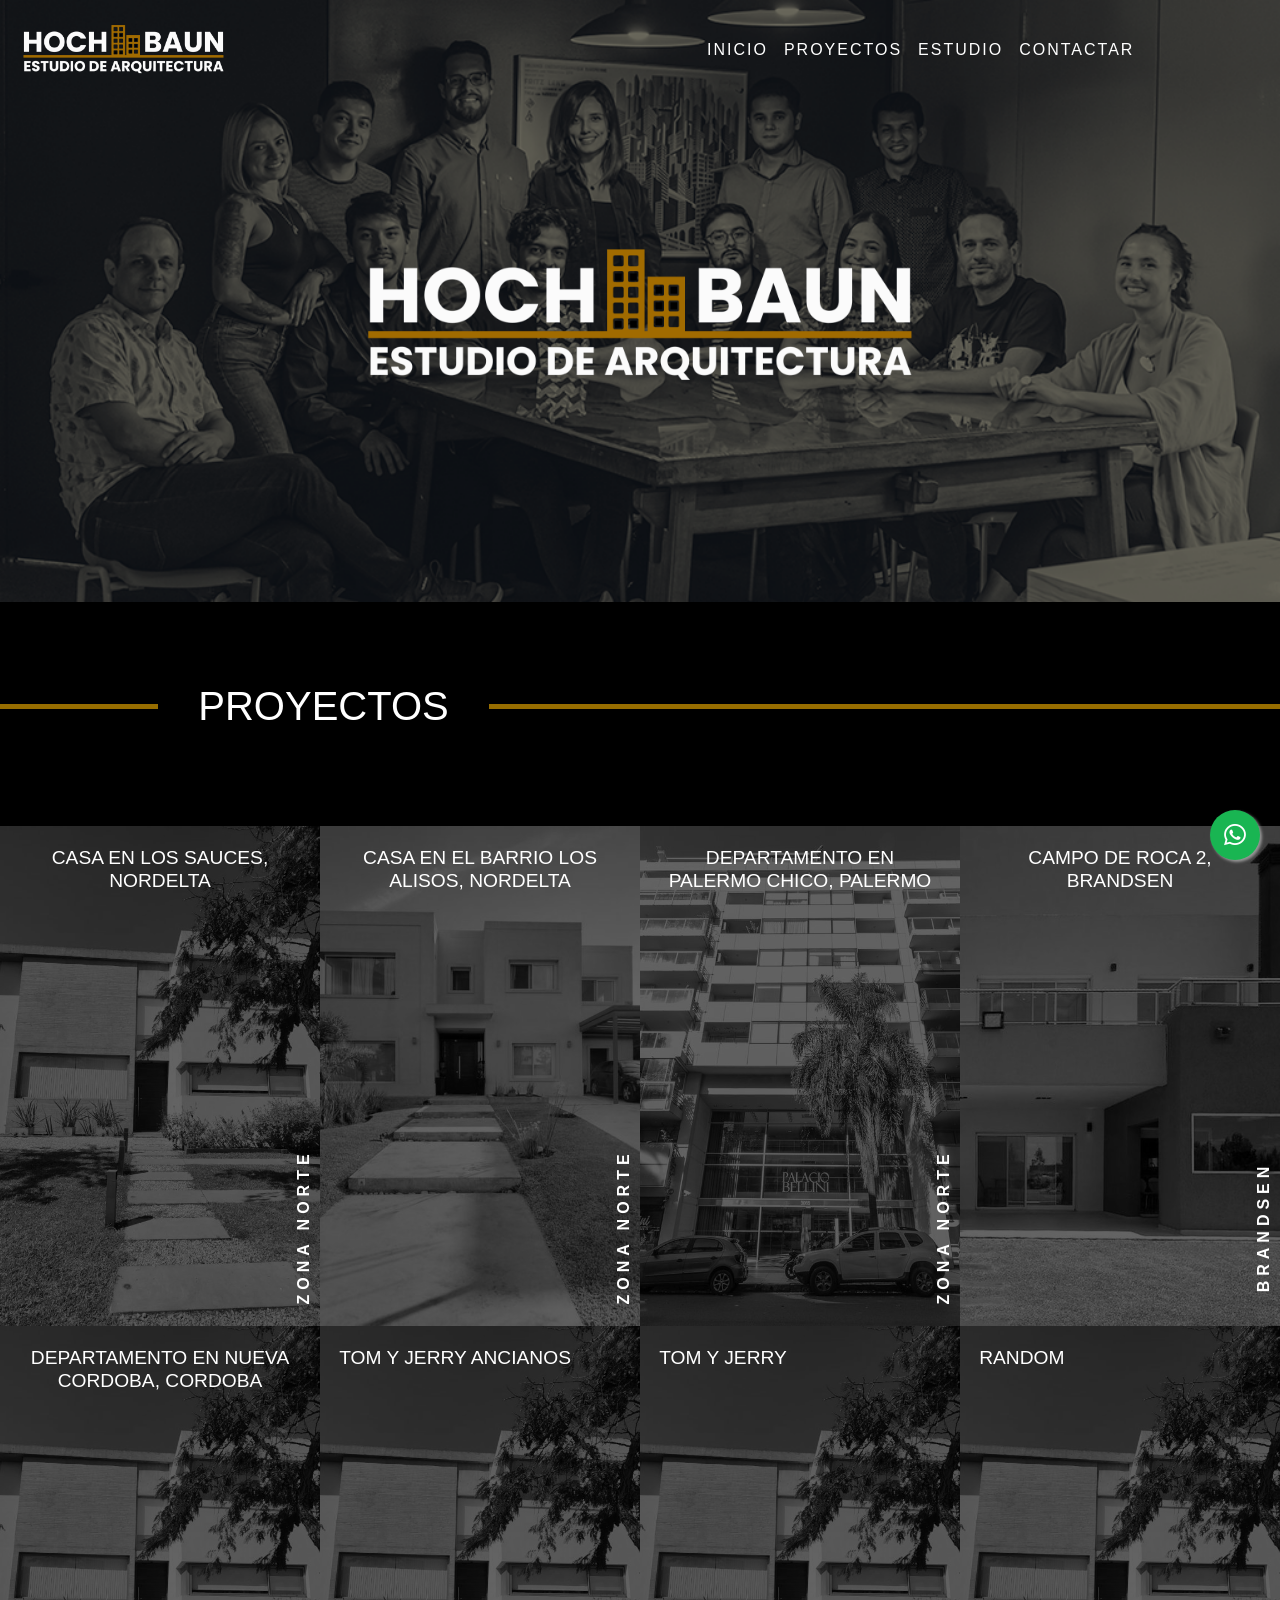
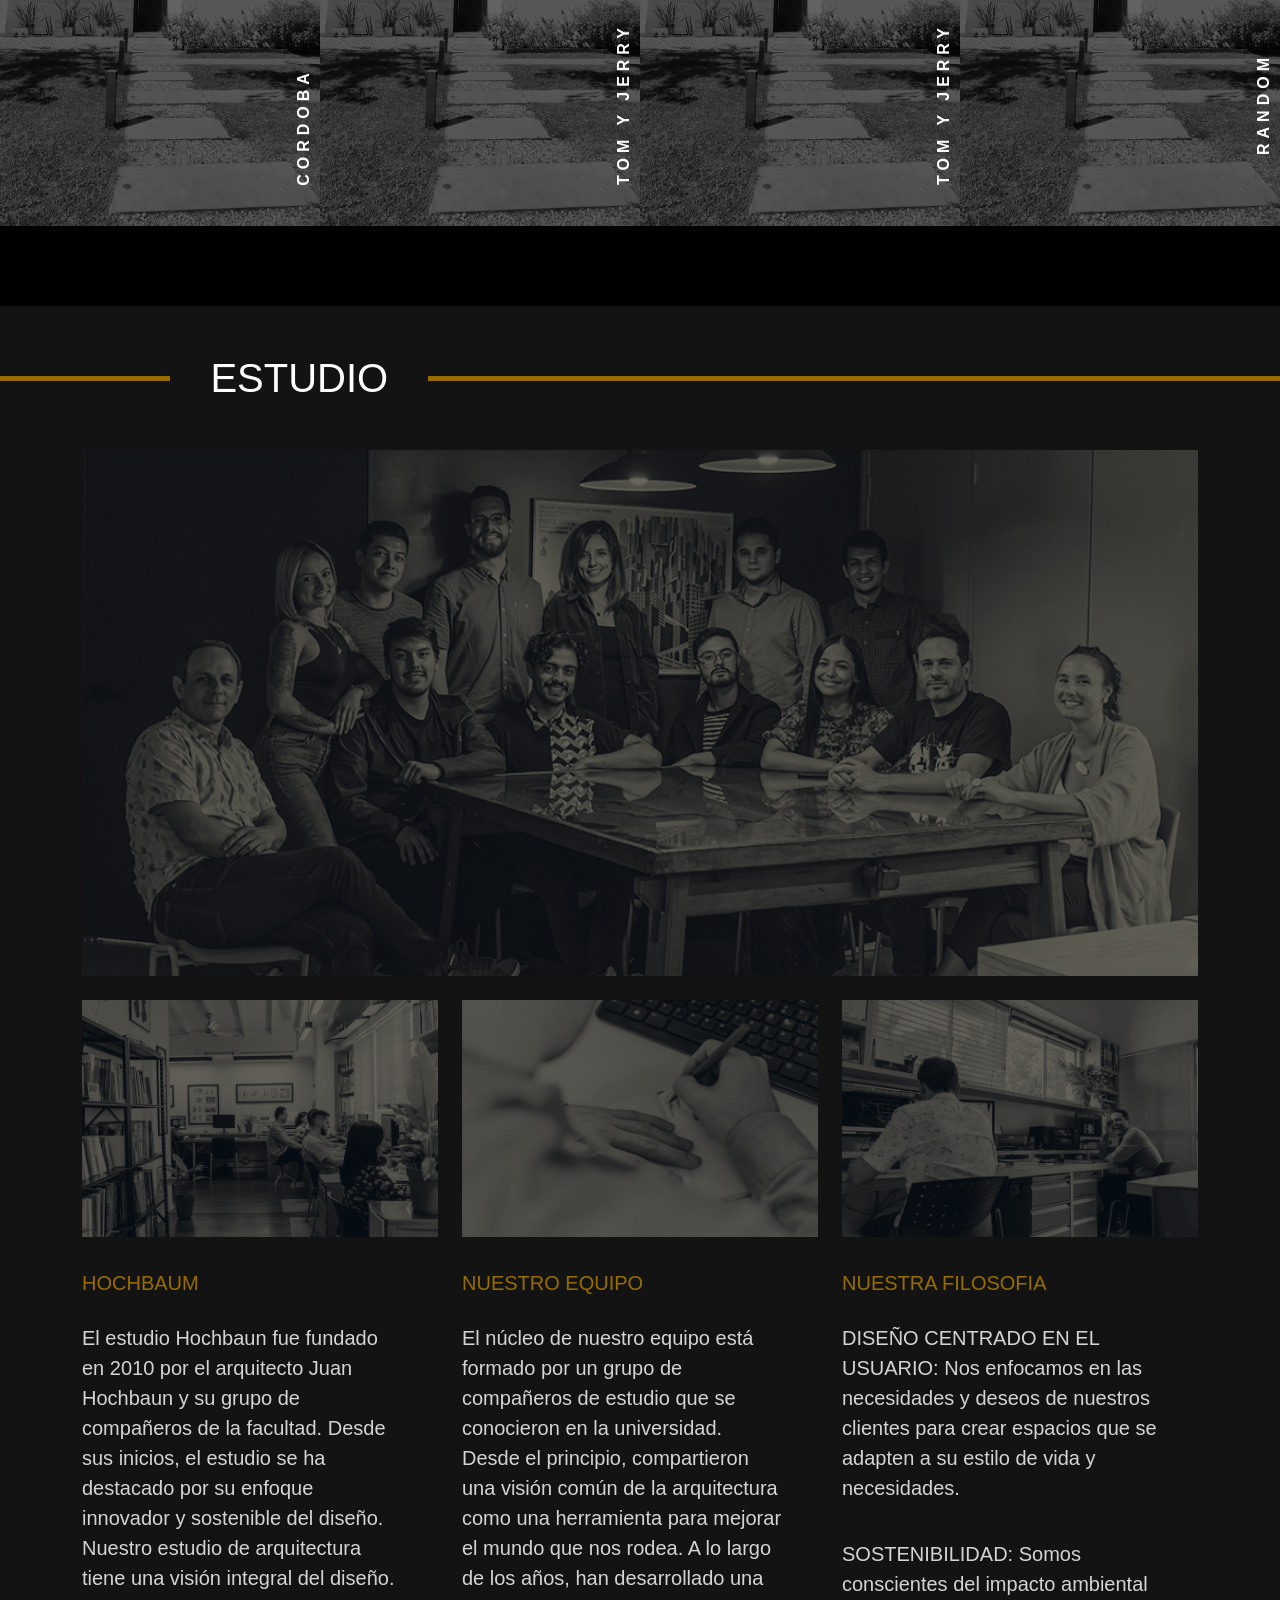
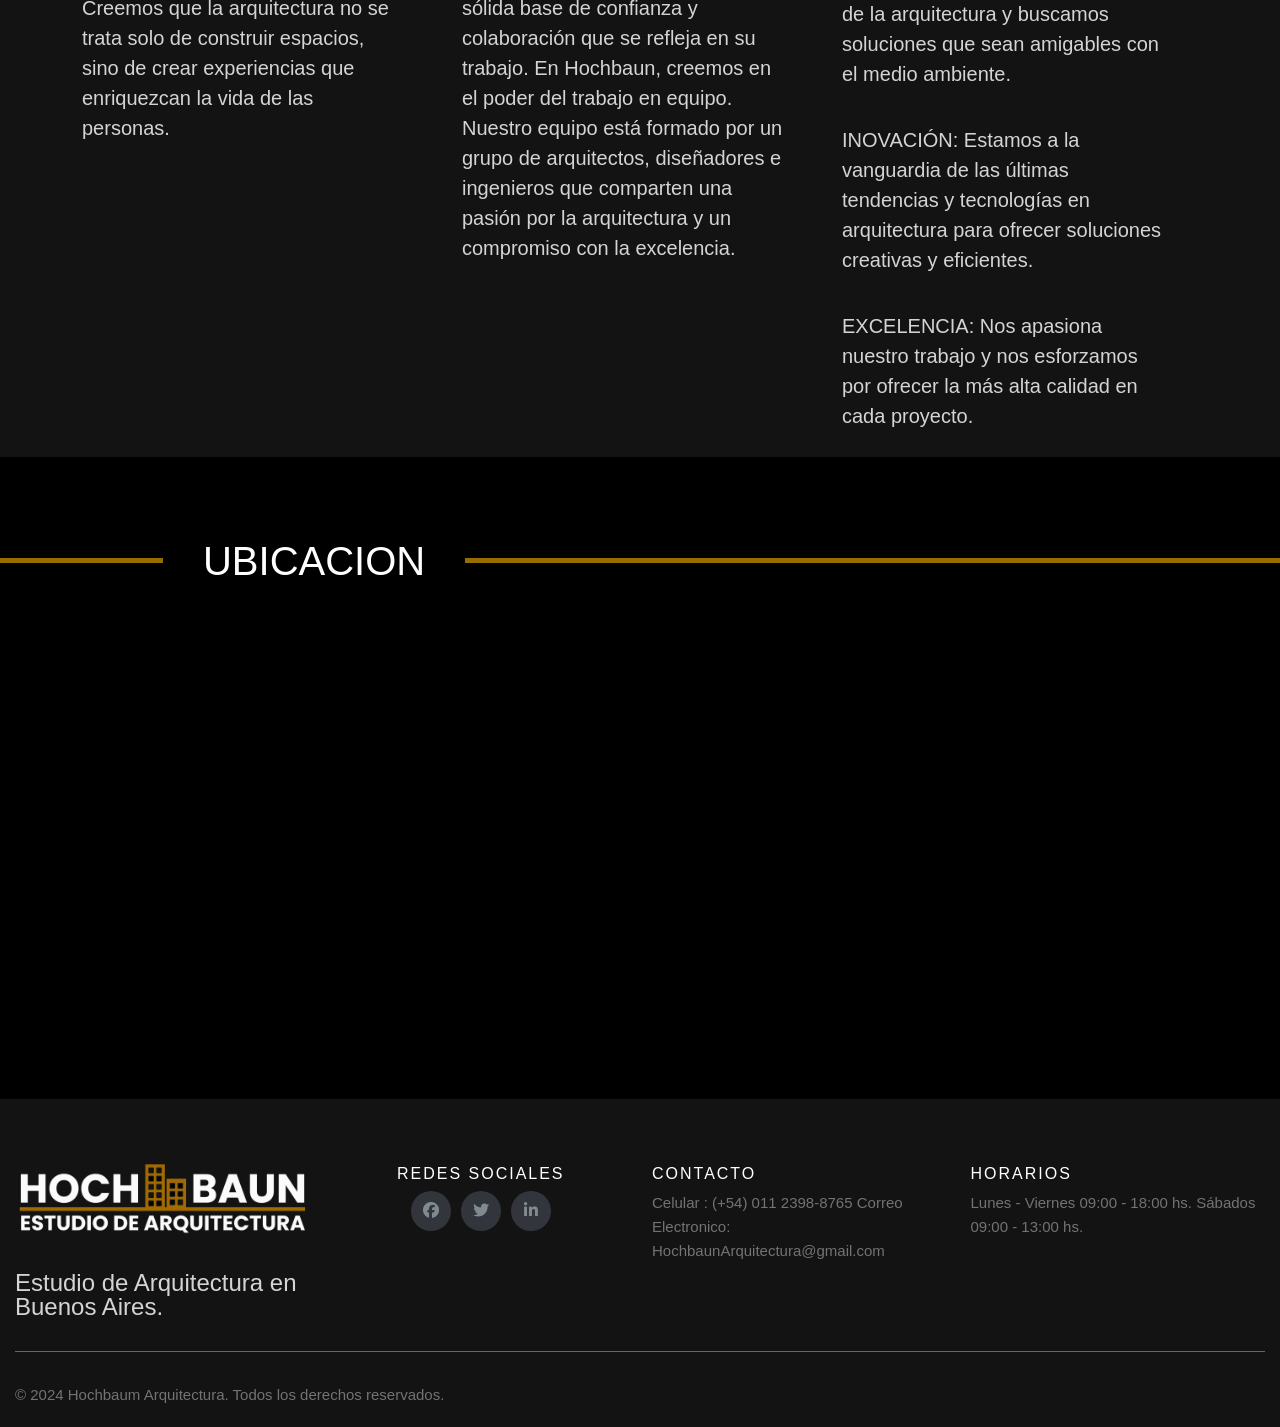
==== index.html @ e0f918a3 "errores" ====
<!DOCTYPE html>
<html lang="en">
<head>
  <meta charset="UTF-8">
  <meta name="viewport" content="width=device-width, initial-scale=1.0">
  <!-- seo -->
  <meta name="descripcion" content="Sitio web del Buffet Stentor">
  <meta name="keywords" content="buffet, club de barrio, catering, comida casera, empanadas, milanesas, eventos deportivos, futsal, Pedidos Ya, reserva online, capital federal, ambiente familiar, Villa Luro.">
    <!-- bootstrap -->
    <link href="https://cdn.jsdelivr.net/npm/bootstrap@5.2.3/dist/css/bootstrap.min.css" rel="stylesheet" integrity="sha384-rbsA2VBKQhggwzxH7pPCaAqO46MgnOM80zW1RWuH61DGLwZJEdK2Kadq2F9CUG65" crossorigin="anonymous">
   <link rel="stylesheet" href="./index.css">
   <!-- LOGO FONT AWESOME -->
		<link rel="stylesheet" href="https://cdnjs.cloudflare.com/ajax/libs/font-awesome/6.5.1/css/all.min.css" integrity="sha512-..." crossorigin="anonymous">
    <title>Document</title>
</head>
<body style=" background-color: black;">

<!-- ************** -->
<!-- *** NAVBAR *** -->
<!-- ************** -->
  <header class="inicio">
    <div class="fixed-top ">
      <nav class="navbar navbar-expand-lg fondo-color-del-nav ">
          <div class="container-fluid ">
            <div class="img-navbar"><img  src="./img/prueba.png" alt="Logo"></div>
            <div class="navbar-toggler" type="button" data-bs-toggle="collapse" data-bs-target="#navbarSupportedContent" aria-controls="navbarSupportedContent" aria-expanded="false" aria-label="Toggle navigation">
              <div class="hamburger__container">
                <div class="hamburger__inner">
                  <i class="fas fa-bars logo-navbar" style="color:rgb(151, 109,0);"></i>
                  <i class="fas fa-times logo-navbar" style="color:rgb(151, 109,0);"></i>
                </div>
                <div class="hamburger__hidden"></div>
              </div>
            </div>
            <div class="collapse navbar-collapse posicion-nav" id="navbarSupportedContent">
              <ul class="navbar-nav">
                <li class="nav-item">
                  <a class="nav-link diseño-texto-navbar navbar-item" href="/index.html" rel="noopener noreferrer">
                    INICIO
                  </a>
                </li>
                <li class="nav-item marginLeft-del-navBar">
                  <a id="proyectos-ing" class="nav-link diseño-texto-navbar" href="../index.html#proyectos"
                    rel="noopener noreferrer">PROYECTOS</a>
                </li>
                <li class="nav-item marginLeft-del-navBar">
                  <a id="perfil-ing" class="nav-link  diseño-texto-navbar" href="../index.html#estudio" rel="noopener
                     noreferrer">ESTUDIO</a>
                </li>
                <li class="nav-item marginLeft-del-navBar">
                  <a id="contactar-ing" class="nav-link  diseño-texto-navbar" href="../index.html#footer"
                    rel="noopener noreferrer">CONTACTAR</a>
                </li>
              </ul>
            </div>
          </div>
        </nav>
      </div>
         <div id="carouselExampleControls" class="carousel slide fondo-principal" data-bs-ride="carousel">
          <div class="carousel-inner">
            <div class="carousel-item active">
              <div class="carousel-caption">
                <img class="titulo-principal"  src="./img/prueba.png"  alt="..." />
              </div>
              <img src="./img/Foto-oficina.png" class="d-block w-100 imagen-oficina" alt="..." />
            </div>
            <!-- Otras imágenes del carrusel aquí -->
          </div>
        </div>
  </header>


<!-- ***************** -->
<!-- *** PROYRCTOS *** -->
<!-- ***************** -->
<div id="proyectos">
  <div class="titulo-con-lineas-proyectos-ubicacion">
    <div class="linea1"></div>
    <h1>PROYECTOS</h1>
    <div class="linea"></div>
  </div>
  </div>
  <div id="dibujos" class="Galeria gallery-block compact-gallery Galeria-img">
    <div class="fila text-center">
      <div class="imagenes"><a href="./paginas/CasaLosSauces.html" target="_blank"><img src="./img/Los-Sauces-nordelta/imagen-principal.jpg" alt="RANDOM"></a>
          <div class="info">
              <h1>CASA EN LOS SAUCES, NORDELTA </h1>
              <p>ZONA NORTE</p>
          </div>
      </div>
  </div>
  <div class="fila text-center">
    <div class="imagenes"><a href="./paginas/CasaNordeltaBarrioLosAlisos.html" target="_blank"><img src="./img/Casa-en-Los-Alisos-Nordelta/foto-1.jpg" alt="RANDOM"></a>
          <div class="info">
              <h1>CASA EN EL BARRIO LOS ALISOS, NORDELTA</h1>
              <p> ZONA NORTE</p>
          </div>
      </div>
  </div>
    
    <div class="fila text-center">
      <div class="imagenes"><a href="./paginas/CasaBelgrano.html" target="_blank"><img src="./img/Depto-en-Palermo-Chico/edificioPorFuera.jpg" alt="RANDOM"></a>
            <div class="info">
                <h1>DEPARTAMENTO EN PALERMO CHICO, PALERMO</h1>
                <p class="bob-esponja">ZONA NORTE</p>
            </div>
        </div>
    </div>
    <div class="fila text-center">
      <div class="imagenes"><a href="./paginas/CasaEnBrandsen.html"><img src="./img/Casa-Campos-de-Roca-II-Brandsen/imagen-principal.jpg"
                  alt="goku"></a>
          <div class="info">
              <h1>CAMPO DE ROCA 2, BRANDSEN</h1>
              <p>BRANDSEN</p>
          </div>
      </div>
  </div>
    <div class="fila text-center">
      <div class="imagenes"><a href="./paginas/DeptoEnCordoba.html" target="_blank"><img src="./img/Los-Sauces-nordelta/imagen-principal.jpg" alt="RANDOM"></a>
            <div class="info">
                <h1>DEPARTAMENTO EN NUEVA CORDOBA, CORDOBA</h1>
                <p class="super-campeones">CORDOBA</p>
            </div>
        </div>
    </div>
    <div class="fila text-center">
      <div class="imagenes"><a href="./paginas/DeptoEnCordoba.html" target="_blank"><img src="./img/Los-Sauces-nordelta/imagen-principal.jpg" alt="RANDOM"></a>
            <div class="info">
                <h1>TOM Y JERRY ANCIANOS</h1>
                <p class="tomYjerryAncianos">TOM Y JERRY</p>
            </div>
        </div>
    </div> 
    <div class="fila text-center">
      <div class="imagenes"><a href="./paginas/DeptoEnCordoba.html" target="_blank"><img src="./img/Los-Sauces-nordelta/imagen-principal.jpg" alt="RANDOM"></a>
            <div class="info">
                <h1>TOM Y JERRY</h1>
                <p class="tomYjerry">TOM Y JERRY</p>
            </div>
        </div>
    </div> 
    <div class="fila text-center">
      <div class="imagenes"><a href="./paginas/DeptoEnCordoba.html" target="_blank"><img src="./img/Los-Sauces-nordelta/imagen-principal.jpg" alt="RANDOM"></a>
            <div class="info">
                <h1>RANDOM</h1>
                <p >RANDOM</p>
            </div>
        </div>
    </div>      
  </div>



<!-- *************** -->
<!-- *** ESTUDIO *** -->
<!-- *************** -->
<div id="estudio" class="fondo-Seccion-estudio">
  <div class="titulo-con-lineas-estudio">
      <div class="linea1"></div>
      <h1>ESTUDIO</h1>
      <div class="linea"></div>
    </div>
    <div class="container text-center estudio">
      <img  src="./img/Foto-oficina.png" class="d-block w-100" alt="..." />
       <div class="row align-items-start mt-4 imagenes-pequeñas"> <!--imagenes-pequeñas -->
        <div class="col">
          <img  src="./img/2.png" class="d-block w-100" alt="..." />
        </div>
        <div class="col">
          <img   src="./img/3.png" class="d-block w-100" alt="..." />
        </div>
        <div class="col">
          <img src="./img/4.png" class="d-block w-100" alt="..." />
        </div>
      </div>

       <div class="row align-items-start mt-4 info-imagenes-pequeñas">
        <div class="col">
          <h1>HOCHBAUM</h1>
          <p>El estudio Hochbaun fue fundado en 2010 por el arquitecto Juan Hochbaun y su grupo de compañeros de la facultad. Desde sus inicios, el estudio se ha destacado por su enfoque innovador y sostenible del diseño.
            Nuestro estudio de arquitectura tiene una visión integral del diseño. Creemos que la arquitectura no se trata solo de construir espacios, sino de crear experiencias que enriquezcan la vida de las personas.</p>
        </div>
        <div class="col">
          <h1>NUESTRO EQUIPO</h1>
          <p>El núcleo de nuestro equipo está formado por un grupo de compañeros de estudio que se conocieron en la universidad. Desde el principio, compartieron una visión común de la arquitectura como una herramienta para mejorar el mundo que nos rodea. A lo largo de los años, han desarrollado una sólida base de confianza y colaboración que se refleja en su trabajo.
            En Hochbaun, creemos en el poder del trabajo en equipo. Nuestro equipo está formado por un grupo de arquitectos, diseñadores e ingenieros que comparten una pasión por la arquitectura y un compromiso con la excelencia.</p>
        </div>
        <div class="col">
          <h1>NUESTRA FILOSOFIA</h1>
          <p> DISEÑO CENTRADO EN EL USUARIO: Nos enfocamos en las necesidades y deseos de nuestros clientes para crear espacios que se adapten a su estilo de vida y necesidades.</p>
            <p>SOSTENIBILIDAD: Somos conscientes del impacto ambiental de la arquitectura y buscamos soluciones que sean amigables con el medio ambiente.
            </p>
              <p>INOVACIÓN: Estamos a la vanguardia de las últimas tendencias y tecnologías en arquitectura para ofrecer soluciones creativas y eficientes.</p>
            <p> EXCELENCIA: Nos apasiona nuestro trabajo y nos esforzamos por ofrecer la más alta calidad en cada proyecto.</p> 
        </div>
      </div> 
    </div>
</div>



<!-- ***************** -->
<!-- *** UBICACION *** -->
<!-- ***************** -->
  <div id="ubicacion">
    <div class="titulo-con-lineas-proyectos-ubicacion">
      <div class="linea1"></div>
      <h1>UBICACION</h1>
      <div class="linea"></div>
    </div>
    <div class="fondo-ubicacion">
        <div class="row row-cols-12">
         <iframe src="https://www.google.com/maps/embed?pb=!1m14!1m8!1m3!1d13131.167231824098!2d-58.5046214!3d-34.6347011!3m2!1i1024!2i768!4f13.1!3m3!1m2!1s0x95bcc9f09395ab53%3A0xcb7f097df89cf413!2sClub%20Atl%C3%A9tico%20Stentor!5e0!3m2!1ses!2sar!4v1701753177619!5m2!1ses!2sar" width="600" height="450" style="border: 0;" allowfullscreen="" loading="lazy" referrerpolicy="no-referrer-when-downgrade">
       </iframe>
        </div>
    </div>
  </div>



<!-- ************** -->
<!-- *** FOOTER *** -->
<!-- ************** -->
    <footer id="footer" class="site-footer">
        <div style="padding: 1em;" >
          <div class="row">
            <div class="col-sm-12 col-md-3">
              <div>
                <img class="logo-footer"  src="./img/prueba.png"  alt="..." />
                <p class="parrafo-logo-footer">Estudio de Arquitectura en Buenos Aires.</p>
              </div>
            </div>
    
            <div class="col-xs-6 col-md-3">
              <h6 class="text-center">REDES SOCIALES</h6>
              <ul class="social-icons">
                <li><a class="facebook" href="#"><i class="fa-brands fa-facebook"></i></a></li>
                <li><a class="twitter"  href="#"><i class="fa-brands fa-twitter"></i></a></li>
                <li><a class="linkedin" href="#"><i class="fa-brands fa-linkedin-in"></i></a></li>   
              </ul>
            </div>
            <div class="col-xs-6 col-md-3">
              <h6>CONTACTO</h6>
               <p>
              Celular : (+54) 011 2398-8765
    Correo Electronico: HochbaunArquitectura@gmail.com
             </p>
            </div>
            <div class="col-xs-6 col-md-3">
              <h6>HORARIOS</h6>
              <p>
                Lunes - Viernes 09:00 - 18:00 hs.
    Sábados 09:00 - 13:00 hs.
              </p>
            </div>
          </div>
          <hr>
        </div>
        <div style="padding: 0em 1em;" >
          <div class="row">
            <div class="col-md-8 col-sm-12 col-xs-12">
              <p class="copyright-text">&copy; 2024 Hochbaum Arquitectura. Todos los derechos reservados. 
              </p>
            </div>
          </div>
        </div>
    </footer>



    <a href="https://api.whatsapp.com/send?phone=69115723&text=Hola%20sean%20Bienvenidos!" target="_blank" class="whatsapp-link" rel="noreferrer">
      <!-- Icono de WhatsApp -->
      <i class="fab fa-whatsapp"></i> <!-- Ícono de WhatsApp -->
    </a>
<script src="https://code.jquery.com/jquery-3.6.0.min.js"></script>
<script src="./main.js"></script>
<!-- Incluir Bootstrap JS y jQuery para el funcionamiento de las pestañas -->
<script src="https://cdn.jsdelivr.net/npm/bootstrap@5.2.3/dist/js/bootstrap.bundle.min.js" integrity="sha384-kenU1KFdBIe4zVF0s0G1M5b4hcpxyD9F7jL+jjXkk+Q2h455rYXK/7HAuoJl+0I4" crossorigin="anonymous"></script>
</body>
</html>
---- index.css ----
body{
  font-family: "Helvetica Neue", Helvetica, sans-serif;
}


/**********************/
/*** BOTON WHATSAPP ***/
/**********************/
.whatsapp-link {
  position: fixed;
  width: 50px;
  height: 50px;
  bottom: 40px;
  right: 20px;
  background-color: #19b552;
  color: #FFF;
  border-radius: 50px;
  text-align: center;
  font-size: 25px;
  box-shadow: 2px 2px 3px #999;
  z-index: 100;
  transition: 0.5s;
  line-height: 50px;
}
.whatsapp-link:hover {
  text-decoration: none;
  color: #25d366;
  background-color: #fff;
  transition: 0.4s;
  transform: scale(1.2)
}


/**************************************/
/*** HEADER-NAVBAR Y FOTO PRINCIPAL ***/
/**************************************/
/*************************/
/*** MENU HAMBURGUESA ***/
/***********************/
.navbar-toggler{
  border:solid 2px transparent;
} 
.logo-navbar {
  color: var(--color-hover);
  font-size: 1.5em;
}
.navbar-toggler[aria-expanded="true"] .fa-bars {
  display: none;
}
.navbar-toggler[aria-expanded="true"] .fa-times {
  display: inline-block;
}
.navbar-toggler[aria-expanded="false"] .fa-bars {
  display: inline-block;
}
.navbar-toggler[aria-expanded="false"] .fa-times {
  display: none;
}
.navbar-collapse {
  transition: 0.5s ;
}
/* buscar tipografia de arquitectura */
.diseño-texto-navbar{
color: white;
transition: 0.05s;
letter-spacing: 2px;
}
.diseño-texto-navbar:hover{
color: rgb(151, 109,0);
transition: 0.5s;
}
.fondo-color-del-nav{
transition: background-color 0.3s ease;
padding: 0px 0px;
}
.posicion-nav {
  justify-content: end;
  margin-right: 10%;
}
/* Estilos del navbar con fondo blanco */
.navbar-scroll {
  background-color: rgba(0, 0, 0, 0.5);
  backdrop-filter: blur(10px) ;
  transition: background-color 0.3s ease-in-out;
}
.img-navbar{
  margin: 0px;
  padding: 0px;
}
.img-navbar img{
  height: 100px;
  padding: 0px 8px;
}


/*************************/
/*** TITULO PRINCIPAL ***/
/***********************/
.carousel-caption {
  right: 0%;
  bottom: 0em;
  left:0%;
  padding-top: 0em;
  padding-bottom:0em;
top: 55%;
transform: translateY(-55%);
}
.titulo-principal{
width:auto;
}
@media (max-width: 600px) {
.carousel-caption {
position: absolute;
top: 55%;
transform: translateY(-55%);
/* width: 100%; */
}
}


/*****************/
/*** PROYECTOS ***/
/*****************/
.miLinea {
border-bottom: 2px solid #000; 
width: 100%;
}
.titulo-con-lineas-proyectos-ubicacion {
margin: 5em 0em 1em 0em ;
display: flex;
align-items: center;
width: 100%;
}
.titulo-con-lineas-proyectos-ubicacion h1 {
color: white;
margin: 0;
padding: 0em 1em;
font-weight: 400;
}
.linea1 {
flex: 1;
height: 5px;
background-color: rgb(151, 109,0);
}
.linea {
flex: 5;
height: 5px;
background-color: rgb(151, 109,0);
}

.Galeria-img {
 grid-template-columns: repeat(4, 1fr);
display: grid;
grid-gap: 0px;
padding: 5rem 0rem 5rem 0rem;
margin: 0 auto;
}
.Galeria-img .fila {
display: flex;
justify-content: space-between;
height: 500px;
filter: grayscale(100%);
transition: 0.5s;
}
.Galeria-img .fila:hover {
filter: grayscale(0%);
transition: 0.5s;
}
.Galeria-img .fila .imagenes {
position: relative;
overflow: hidden;
transition: 0.3s;
}
.Galeria-img .fila .imagenes:hover {
box-shadow: 5px 5px 10px 5px var(--color-hover);
transition: 0.3s;
}
.info {
position: absolute;
background: rgba(0, 0, 0, 0.603);
color: #ffffff;
font-weight: 600;
width: 100%;
height: 100%;
left: 0;
opacity: 1;
bottom: 0;
transition: .5s;
}
.info h1 {
padding: 1em;
font-size: 1.2em;
display: flex;
justify-content: left;
color: white; 

}
.info p {
margin-top: 50%;
padding-top: 90%;
font-size: 1em;
text-align: center;
letter-spacing: 5px;
transform: rotate(-90deg);
}
.Galeria .fila .imagenes .info {
opacity: 1;
bottom: 0;
transition: .5s;
}
.Galeria .fila .imagenes:hover .info {
opacity: 0;
bottom: -1000px;
}
img {
width: 100%;
height: 100%;
object-fit: cover;
}


/* ******* */
/* ESTUDIO */
/* ******* */
.titulo-con-lineas-estudio {
  display: flex;
  align-items: center;
  width: 100%;
  padding-top: 3em;
    padding-bottom: 3em;
  }
  .titulo-con-lineas-estudio h1 {
  color: white;
  margin: 0;
  padding: 0em 1em;
  font-weight: 400;
  }
  .imagenes-pequeñas{
    grid-template-columns: repeat(3, 1fr);
display: grid;
grid-gap: 0px;
  }
 .info-imagenes-pequeñas h1{
  padding: 10px 0px;
  display: flex;
color: rgb(151, 109,0);
font-size: clamp(20px, 4vw, 4px); 
}
.info-imagenes-pequeñas p{
  max-width: 90%;
  display: flex;
  text-align:left;
  padding: 10px 0px;
  font-weight: 200;
  display: flex;
color: rgb(212, 212, 212);
 font-size: clamp(20px, 4vw, 4px); 
}
.fondo-Seccion-estudio{
background-color: rgb(19, 19, 19) ;
    }
.titulo-con-lineas {
  padding-top: 3em;
 padding-bottom: 3em;
  display: flex;
  align-items: center;
  width: 100%;
}
.titulo-con-lineas h1 {
  color: white;
  margin: 0;
  padding: 0em 1em;
  font-weight: 400;
}
.linea1 {
  flex: 1;
  height: 5px;
  background-color: rgb(151, 109,0); 
}
.linea {
  flex: 5;
  height: 5px;
  background-color: rgb(151, 109,0); 
}


/*****************/
/*** UBICACION ***/
/*****************/
/* Linea1 y linea 2 - titulo-con-lineas-proyectos-ubicacion */


/*******************/
/*** MAPA GOOGLE ***/
/*******************/
.fondo-ubicacion {
  padding: 0em 1em 3em 1em;
}
.mapa-ubicacion iframe{
  width: 100%;
height: 284px;
}


/**************/
/*** FOOTER ***/
/**************/
.logo-footer{
  margin-top: -30px;
  width: 100%;
}
.parrafo-logo-footer{
font-weight: 400;
color: rgb(212, 212, 212);
font-size: clamp(24px, 4vw, 20px);
}
.site-footer{
    margin-bottom: -12em;
    background-color: rgb(19, 19, 19) ;
  padding:45px 0 20px;
  font-size:15px;
  line-height:24px;
  color:#737373;
}
.site-footer hr{
  border-top-color:#bbb;
  opacity:0.5
}
.site-footer hr.small{
  margin:20px 0
}
.site-footer h6{
  color:#fff;
  font-size:16px;
  text-transform:uppercase;
  margin-top:5px;
  letter-spacing:2px
}
.site-footer a{
  color:#737373;
}
.site-footer a:hover{
  color:#3366cc;
  text-decoration:none;
}
.site-footer .social-icons
{
   text-align: center; 
}
.site-footer .social-icons a
{
  width:40px;
  height:40px;
  line-height:40px;
  margin: 0px 3px;
  border-radius:100%;
  background-color:#33353d
}
.copyright-text
{
  margin:0
}
@media (max-width:991px)
{
}
@media (max-width:767px)
{
  .site-footer
  {
    padding-bottom:0
  }
}
.social-icons
{
  padding-left:0;
  margin-bottom:0;
  list-style:none
}
.social-icons li
{
  display:inline-block;
  margin-bottom:4px
}
.social-icons li.title
{
  margin-right:15px;
  text-transform:uppercase;
  color:#96a2b2;
  font-weight:700;
  font-size:13px
}
.social-icons a{
  background-color:#eceeef;
  color:#818a91;
  font-size:16px;
  display:inline-block;
  line-height:44px;
  width:44px;
  height:44px;
  text-align:center;
  margin-right:8px;
  border-radius:100%;
  -webkit-transition:all .2s linear;
  -o-transition:all .2s linear;
  transition:all .2s linear
}
.social-icons a:active,.social-icons a:focus,.social-icons a:hover
{
  color:#fff;
  background-color:#29aafe
}
.social-icons.size-sm a
{
  line-height:34px;
  height:34px;
  width:34px;
  font-size:14px
}
.social-icons a.facebook:hover
{
  background-color:#3b5998
}
.social-icons a.twitter:hover
{
  background-color:#00aced
}
.social-icons a.linkedin:hover
{
  background-color:#007bb6
}
.social-icons a.dribbble:hover
{
  background-color:#000000
}
@media (max-width:767px)
{
  .social-icons li.title
  {
    display:block;
    margin-right:0;
    font-weight:600
  }
}



/******************/
/*** PROYECTO 1 ***/
/******************/
/* Estilo para las pestañas */
.imagenes-proyecto{
  margin-top: 10em;
}
.img-thumbnail {
  padding: 0rem;
  border: none;
  border-radius: 10px;
  max-width: 100%;
  height: 100%;
  transition: 0.5s;
}
.img-thumbnail:hover {
  filter: brightness(50%);
  transition: 0.5s;
}
.info-casa-1{
  color: rgb(228, 228, 228);
   padding: 0em 1em; 
}
.informacion-1{
  padding-bottom: 1em;
  border-bottom: solid 2px rgb(151, 109,0);
}
.informacion-2{
  padding: 1.5em 0em 0.5em 0em;
}
.Conoce-mas-sobre-esta-propiedad{
  padding: 1em 0em 0.5em 0em;
  border-top: solid 2px rgb(151, 109,0);
  color: rgb(228, 228, 228);
}
.caracteristicas-generalesYambientes p{
color: rgb(228, 228, 228);
}
.parrafo-proyecto1{
  font-size: 18px;
  padding: 1em 1em;
  color: rgb(228, 228, 228);
}
.button{
  border: none;
  background-color: rgb(228, 228, 228);
  font-weight: 600;
}


/***************/
/*** GALERIA ***/
/***************/
.grid-container {
  display: grid;
  grid-template-columns: 2fr 2fr;
  grid-template-areas:
    "imagen pequenas";
    gap: 10px;
    padding: 10px; 
}
.imagen-principal {
  grid-area: imagen;
}
.imagenes-pequenas {
  grid-area: pequenas;
  display: grid;
  grid-template-columns: 1fr 1fr;
  gap: 10px;
}
.imagenes-pequenas img {
  width: 100%;
  /* height:auto; */
}


/*************/
/*** logos ***/
/*************/
.Logos{
  border-top: 1px solid rgb(151, 109,0);
    border-bottom: 1px solid rgb(151, 109,0);
  display: grid;
    grid-template-columns: repeat(6, 1fr);
    justify-content: center;
    align-items: center;
    gap: 24px;
    padding: 2em 2em 2em 2em;
    margin: 0em 1em;
}
.Logos li{
  list-style-type: none;
  display: flex;
    flex-direction: column;
    align-items: center;
    gap: 8px;
    margin-right: 0;
    padding: 8px 10px;
    font-size: 18px;
    font-weight: 500;
    color: rgb(228, 228, 228);
    white-space: nowrap; /* suprime saltos de linea de espacios en blanco. */
}
.boton-mostrar-parrafo{
  background-color: #000;
  color: rgb(228, 228, 228);
 
}
.Características{
  font-size: 18px;
  color: rgb(228, 228, 228);
  padding: 20px 0px;
}
.ambientes{
  color: rgb(228, 228, 228);
  padding: 20px;
}
#ambientes-tab {
  color: inherit; 
  text-decoration: none;
}
#caracteristicas-tab{
  color: inherit; 
  text-decoration: none;
}
#Servicios-tab{
  color: inherit; 
  text-decoration: none;
}
#CaracteristicasDos-tab{
  color: inherit; 
  text-decoration: none;
}
.tab-link {
  color: inherit; 
  text-decoration: none;
  transition: 0.5s;
  padding: 10px;
}
.tab-link.active {
  border-radius: 10px 10px 0px 0px;
  border-bottom: 3px solid rgb(151, 109,0);
  background-color: rgb(22, 22, 22);
  padding: 10px;
  transition: 0.3s;
}
.nav-tabs {
  border-bottom: none;
}
.modal-title{
  color: blue;
}


/* MEDIA CUIRE */
@media screen and (min-width:320px) and (max-width: 340px){
  .info p {
    /* margin-top: 70%;
    padding-top: 85%; */
    }
}
@media screen and (min-width:340px) and (max-width: 370px){
  .info p {
    font-size: 10px;
    margin-top: 60%;
    padding-top: 85%;
    }
}
@media screen and (min-width:370px) and (max-width: 420px){
  .info p {
    font-size: 10px;
    margin-top: 48%;
    padding-top: 85%;
    }
}
@media screen and (min-width:420px) and (max-width: 450px){
  .info p {
    font-size: 10px;
    margin-top: 45%;
    padding-top: 85%;
    }
}
@media screen and (min-width:450px) and (max-width: 480px){
  .info p {
    font-size: 10px;
    margin-top: 36%;
    padding-top: 85%;
    }
}
@media (max-width: 990px) {
  .fondo-color-del-nav {
    backdrop-filter: blur(10px) ; 
    background-color: rgba(0, 0, 0, 0.5);
    transition: background-color 0.3s ease;
    padding: 0px 0px;
}
}


/* MEDIA CUIRE DEL 320 AL 480 */
@media screen and (min-width:320px) and (max-width: 480px){
/**************/
/*** NAVBAR ***/
/**************/
  .img-navbar img {
    height: 70px;
    padding: 0px 8px;
}
.imagen-oficina{
  margin-top: 4em;
}
.carousel-caption {
  top: 70%;
  }
  .titulo-con-lineas h1 {
    font-size: 1em;
    }
/*****************/
/*** PROYECTOS ***/
/*****************/
.titulo-con-lineas-proyectos-ubicacion {
  margin: 0px;
  padding-top: 3em;
  padding-bottom: 0em;
}
.titulo-con-lineas-proyectos-ubicacion h1 {
  font-size: 1em;
    }
  .Galeria-img {
    grid-template-columns: repeat(2, 1fr);
   display: grid;
   grid-gap: 0px;
   /* padding: 5rem 8rem 5rem 8rem; */
   padding: 3rem 0rem 0rem 0rem;
   margin: 0 auto;
   }
   .Galeria-img .fila {
   height: 300px;
   }
    .info h1 {
    padding: 1em;
    font-size: 10px;
    }
/* ESTUDIO */
.titulo-con-lineas-estudio{
    padding-top: 3em;
    padding-bottom: 3em; 
}
.titulo-con-lineas-estudio h1{
  font-size: 1em;
}
 .imagenes-pequeñas{ 
  grid-template-columns: repeat(2, 1fr);
display: grid;
grid-gap: 0px;
}
  .row>* {
  flex-shrink: 0;
  width: 100%;
  max-width: 100%;
 padding: 8px 12px;
  margin-top: var(--bs-gutter-y);
}  
.info-imagenes-pequeñas{
  grid-template-columns: repeat(1, 1fr);
display: grid;
grid-gap: 0px;
} 
/*************/
/*** FOTER ***/
/*************/
.site-footer h6 {
  display: flex;
  justify-content: center;
}
/******************/
/*** PROYECTO-1 ***/
/******************/
.grid-container {
  display: grid;
  grid-template-columns: 2fr 2fr;
  grid-template-areas: "imagen pequenas";
  gap: 10px;
  padding: 10px;
}
.Logos {
  grid-template-columns: repeat(2, 1fr);
  margin: 0em 1em;
}
}




/* MEDIA CUIRE DEL 480 AL 576 */
@media screen and (min-width:480px) and (max-width:576px ){
  /**************/
/*** NAVBAR ***/
/**************/
.img-navbar img {
  height: 70px;
  padding: 0px 8px;
}
.imagen-oficina{
margin-top: 4em;
}
.carousel-caption {
top: 70%;
}
.titulo-con-lineas h1 {
  font-size: 3em;
  }
/*****************/
/*** PROYECTOS ***/
/*****************/
.titulo-con-lineas-proyectos-ubicacion {
margin: 0px;
padding-top: 3em;
padding-bottom: 0em;
}
.titulo-con-lineas-proyectos-ubicacion h1 {
font-size: 1.5em;
  }
.Galeria-img {
  grid-template-columns: repeat(2, 1fr);
 display: grid;
 grid-gap: 0px;
 /* padding: 5rem 8rem 5rem 8rem; */
 padding: 3rem 0rem 0rem 0rem;
 margin: 0 auto;
 }
 .Galeria-img .fila {
 height: 300px;
 }
  .info h1 {
  padding: 1em;
  font-size: 12px;
  }
  .info p {
    font-size: 10px;
    margin-top: 22%;
    padding-top: 85%;
    }
/* ESTUDIO */
.titulo-con-lineas-estudio{
  padding-top: 3em;
  padding-bottom: 3em; 
}
.titulo-con-lineas-estudio h1{
font-size: 1em;
}
.imagenes-pequeñas{ 
grid-template-columns: repeat(2, 1fr);
display: grid;
grid-gap: 0px;
}
.row>* {
flex-shrink: 0;
width: 100%;
max-width: 100%;
padding: 8px 12px;
margin-top: var(--bs-gutter-y);
}  
.info-imagenes-pequeñas{
grid-template-columns: repeat(1, 1fr);
display: grid;
grid-gap: 0px;
} 
/*************/
/*** FOTER ***/
/*************/
.site-footer h6 {
display: flex;
justify-content: center;
}
/******************/
/*** PROYECTO-1 ***/
/******************/
.grid-container {
display: grid;
grid-template-columns: 2fr 2fr;
grid-template-areas: "imagen pequenas";
gap: 10px;
padding: 10px;
}
.Logos {
grid-template-columns: repeat(2, 1fr);
margin: 0em 1em;
}
}


  

@media screen and (min-width: 576px) and (max-width: 768px ){
/**************/
/*** NAVBAR ***/
/**************/
.img-navbar img {
  height: 70px;
  padding: 0px 8px;
}
.imagen-oficina{
margin-top: 4em;
}
.carousel-caption {
top: 70%;
}
.titulo-con-lineas h1 {
  font-size: 3em;
  }
/*****************/
/*** PROYECTOS ***/
/*****************/
/* .titulo-con-lineas-proyectos-ubicacion {
margin: 0px;
padding-top: 3em;
padding-bottom: 0em;
}
.titulo-con-lineas-proyectos-ubicacion h1 {
font-size: 1.5em;
  } */
.Galeria-img {
  grid-template-columns: repeat(2, 1fr);
 display: grid;
 grid-gap: 0px;
 /* padding: 5rem 8rem 5rem 8rem; */
 padding: 3rem 0rem 0rem 0rem;
 margin: 0 auto;
 }
 .Galeria-img .fila {
 height: 300px;
 }
  .info h1 {
  padding: 1em;
  font-size: 12px;
  }
  .info p {
    font-size: 10px;
    margin-top: 8%;
    padding-top: 85%;
    }
/* ESTUDIO */
.titulo-con-lineas-estudio{
  padding-top: 3em;
  padding-bottom: 3em; 
}
.titulo-con-lineas-estudio h1{
font-size: 1em;
}
.imagenes-pequeñas{ 
grid-template-columns: repeat(2, 1fr);
display: grid;
grid-gap: 0px;
}
.row>* {
flex-shrink: 0;
width: 100%;
max-width: 100%;
padding: 8px 12px;
margin-top: var(--bs-gutter-y);
}  
.info-imagenes-pequeñas{
grid-template-columns: repeat(1, 1fr);
display: grid;
grid-gap: 0px;
} 
/*************/
/*** FOTER ***/
/*************/
.site-footer h6 {
display: flex;
justify-content: center;
}
/******************/
/*** PROYECTO-1 ***/
/******************/
.grid-container {
display: grid;
grid-template-columns: 2fr 2fr;
grid-template-areas: "imagen pequenas";
gap: 10px;
padding: 10px;
}
.Logos {
grid-template-columns: repeat(2, 1fr);
margin: 0em 1em;
}
}



@media screen and (min-width: 768px) and (max-width: 930px){
/*****************/
/*** PROYECTOS ***/
/*****************/
.titulo-con-lineas-proyectos-ubicacion {
margin: 0px;
padding-top: 3em;
padding-bottom: 0em;
}
.titulo-con-lineas-proyectos-ubicacion h1 {
font-size: 1.5em;
  } 
  .Galeria-img {
    grid-template-columns: repeat(3, 1fr);
   display: grid;
   grid-gap: 0px;
   padding: 3rem 0rem 0rem 0rem;
   margin: 0 auto;
   }
   .Galeria-img .fila {
   height: 300px;
   }
    .info h1 {
    padding: 1em;
    font-size: 12px;
    }
    .info p {
      font-size: 10px;
      margin-top: 18%;
      padding-top: 85%;
      }
  /* ESTUDIO */
  .titulo-con-lineas-estudio{
    padding-top: 3em;
    padding-bottom: 3em; 
  }
  .titulo-con-lineas-estudio h1{
  font-size: 1em;
  }
  .imagenes-pequeñas{ 
  grid-template-columns: repeat(2, 1fr);
  display: grid;
  grid-gap: 0px;
  }
  .row>* {
  flex-shrink: 0;
  width: 100%;
  max-width: 100%;
  padding: 8px 12px;
  margin-top: var(--bs-gutter-y);
  }  
  .info-imagenes-pequeñas{
  grid-template-columns: repeat(1, 1fr);
  display: grid;
  grid-gap: 0px;
  } 
  /*************/
  /*** FOTER ***/
  /*************/
  .site-footer h6 {
  display: flex;
  justify-content: center;
  }
  /******************/
  /*** PROYECTO-1 ***/
  /******************/
  .grid-container {
  display: grid;
  grid-template-columns: 2fr 2fr;
  grid-template-areas: "imagen pequenas";
  gap: 10px;
  padding: 10px;
  }
  .Logos {
  grid-template-columns: repeat(2, 1fr);
  margin: 0em 1em;
  }
}

@media screen and (min-width: 931px) and (max-width: 992px){
  .titulo-con-lineas-proyectos-ubicacion {
    margin: 0px;
    padding-top: 3em;
    padding-bottom: 0em;
    }
    .titulo-con-lineas-proyectos-ubicacion h1 {
    font-size: 1.5em;
      } 
      .Galeria-img {
        grid-template-columns: repeat(4, 1fr);
       display: grid;
       grid-gap: 0px;
       padding: 3rem 0rem 0rem 0rem;
       margin: 0 auto;
       }
       .Galeria-img .fila {
       height: 300px;
       }
        .info h1 {
        padding: 1em;
        font-size: 12px;
        }
        .info p {
          font-size: 10px;
          margin-top: 30%;
          padding-top: 85%;
          }
      /* ESTUDIO */
      .titulo-con-lineas-estudio{
        padding-top: 3em;
        padding-bottom: 3em; 
      }
      .titulo-con-lineas-estudio h1{
      font-size: 1em;
      }
      .imagenes-pequeñas{ 
      grid-template-columns: repeat(2, 1fr);
      display: grid;
      grid-gap: 0px;
      }
      .row>* {
      flex-shrink: 0;
      width: 100%;
      max-width: 100%;
      padding: 8px 12px;
      margin-top: var(--bs-gutter-y);
      }  
      .info-imagenes-pequeñas{
      grid-template-columns: repeat(1, 1fr);
      display: grid;
      grid-gap: 0px;
      } 
      /*************/
      /*** FOTER ***/
      /*************/
      .site-footer h6 {
      display: flex;
      justify-content: center;
      }
      /******************/
      /*** PROYECTO-1 ***/
      /******************/
      .grid-container {
      display: grid;
      grid-template-columns: 2fr 2fr;
      grid-template-areas: "imagen pequenas";
      gap: 10px;
      padding: 10px;
      }
      .Logos {
      grid-template-columns: repeat(2, 1fr);
      margin: 0em 1em;
      }
}
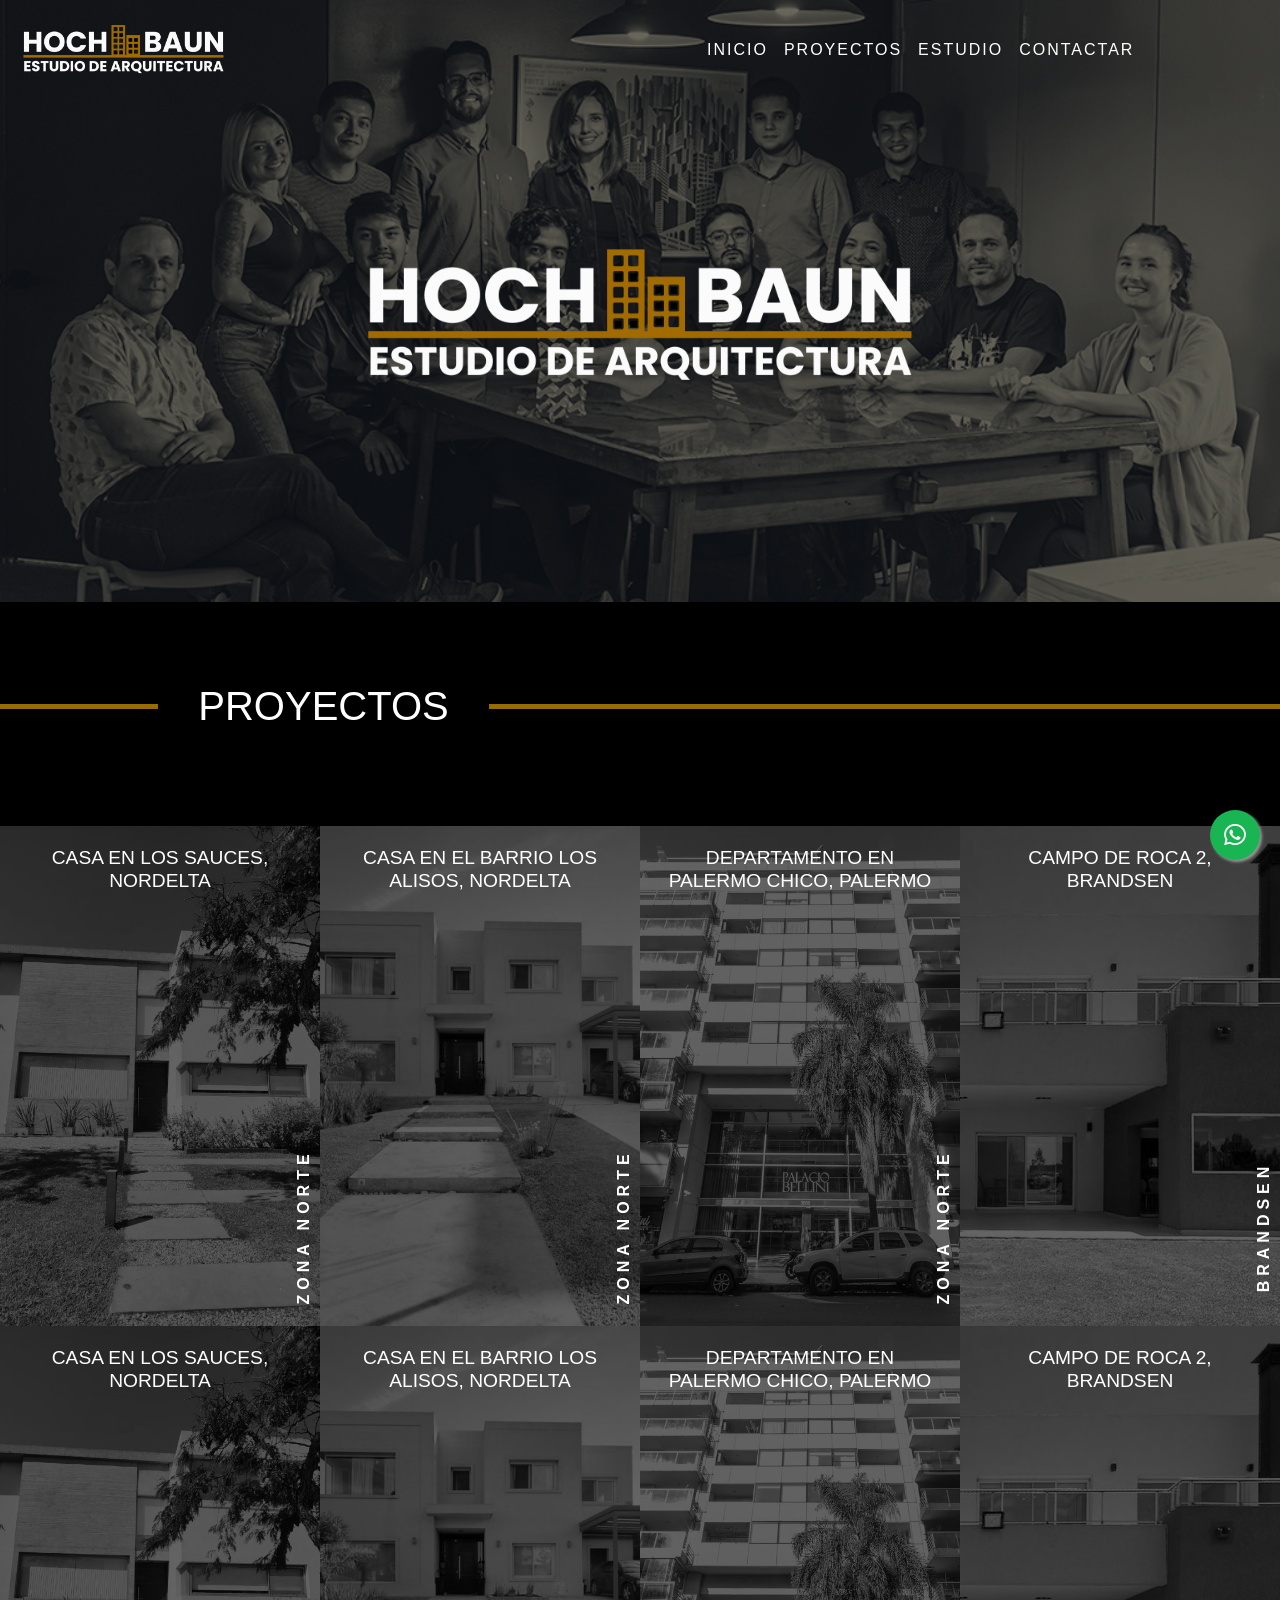
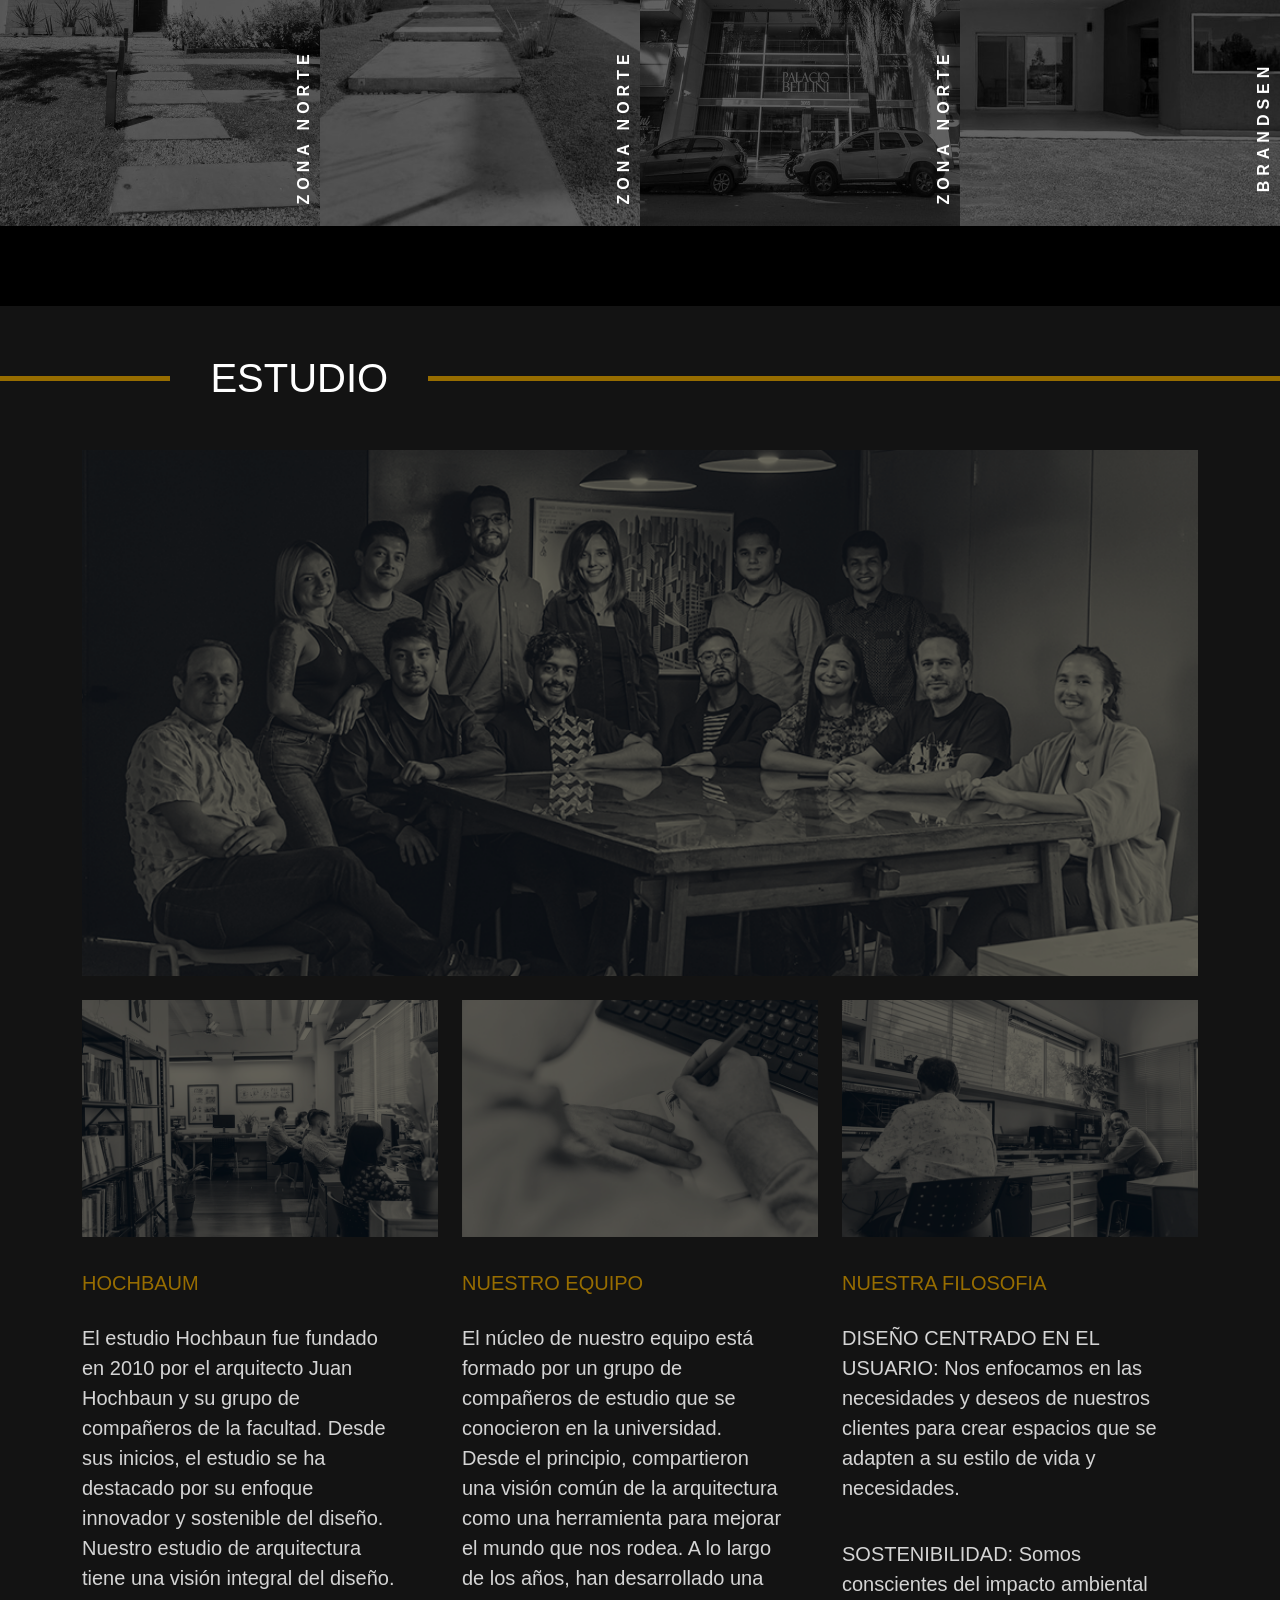
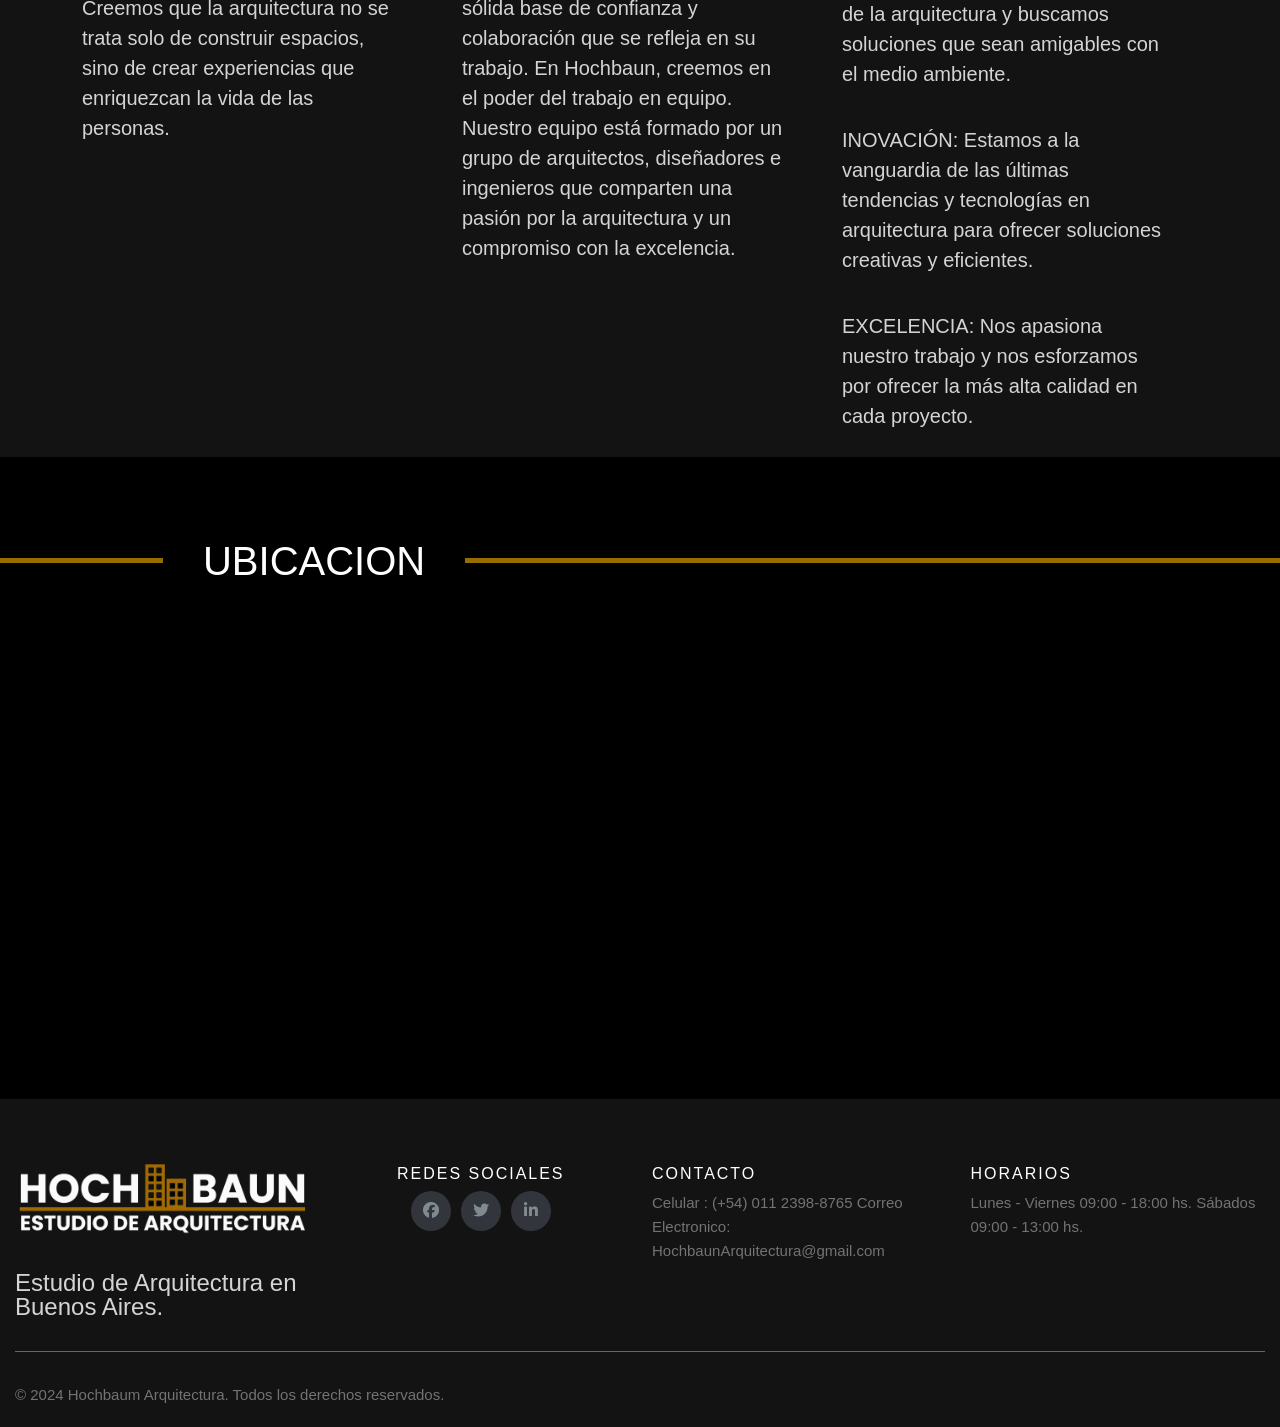
==== commit d423e195: "errores" ====
--- a/index.html
+++ b/index.html
@@ -97,7 +97,6 @@
           </div>
       </div>
   </div>
-    
     <div class="fila text-center">
       <div class="imagenes"><a href="./paginas/CasaBelgrano.html" target="_blank"><img src="./img/Depto-en-Palermo-Chico/edificioPorFuera.jpg" alt="RANDOM"></a>
             <div class="info">
@@ -115,38 +114,41 @@
           </div>
       </div>
   </div>
-    <div class="fila text-center">
-      <div class="imagenes"><a href="./paginas/DeptoEnCordoba.html" target="_blank"><img src="./img/Los-Sauces-nordelta/imagen-principal.jpg" alt="RANDOM"></a>
+  <div class="fila text-center">
+    <div class="fila text-center">
+      <div class="imagenes"><a href="./paginas/CasaLosSauces.html" target="_blank"><img src="./img/Los-Sauces-nordelta/imagen-principal.jpg" alt="RANDOM"></a>
+          <div class="info">
+              <h1>CASA EN LOS SAUCES, NORDELTA </h1>
+              <p>ZONA NORTE</p>
+          </div>
+      </div>
+  </div>
+  </div>
+  <div class="fila text-center">
+    <div class="imagenes"><a href="./paginas/CasaNordeltaBarrioLosAlisos.html" target="_blank"><img src="./img/Casa-en-Los-Alisos-Nordelta/foto-1.jpg" alt="RANDOM"></a>
+          <div class="info">
+              <h1>CASA EN EL BARRIO LOS ALISOS, NORDELTA</h1>
+              <p> ZONA NORTE</p>
+          </div>
+      </div>
+  </div>
+    <div class="fila text-center">
+      <div class="imagenes"><a href="./paginas/CasaBelgrano.html" target="_blank"><img src="./img/Depto-en-Palermo-Chico/edificioPorFuera.jpg" alt="RANDOM"></a>
             <div class="info">
-                <h1>DEPARTAMENTO EN NUEVA CORDOBA, CORDOBA</h1>
-                <p class="super-campeones">CORDOBA</p>
-            </div>
-        </div>
-    </div>
-    <div class="fila text-center">
-      <div class="imagenes"><a href="./paginas/DeptoEnCordoba.html" target="_blank"><img src="./img/Los-Sauces-nordelta/imagen-principal.jpg" alt="RANDOM"></a>
-            <div class="info">
-                <h1>TOM Y JERRY ANCIANOS</h1>
-                <p class="tomYjerryAncianos">TOM Y JERRY</p>
-            </div>
-        </div>
-    </div> 
-    <div class="fila text-center">
-      <div class="imagenes"><a href="./paginas/DeptoEnCordoba.html" target="_blank"><img src="./img/Los-Sauces-nordelta/imagen-principal.jpg" alt="RANDOM"></a>
-            <div class="info">
-                <h1>TOM Y JERRY</h1>
-                <p class="tomYjerry">TOM Y JERRY</p>
-            </div>
-        </div>
-    </div> 
-    <div class="fila text-center">
-      <div class="imagenes"><a href="./paginas/DeptoEnCordoba.html" target="_blank"><img src="./img/Los-Sauces-nordelta/imagen-principal.jpg" alt="RANDOM"></a>
-            <div class="info">
-                <h1>RANDOM</h1>
-                <p >RANDOM</p>
-            </div>
-        </div>
-    </div>      
+                <h1>DEPARTAMENTO EN PALERMO CHICO, PALERMO</h1>
+                <p class="bob-esponja">ZONA NORTE</p>
+            </div>
+        </div>
+    </div>
+    <div class="fila text-center">
+      <div class="imagenes"><a href="./paginas/CasaEnBrandsen.html"><img src="./img/Casa-Campos-de-Roca-II-Brandsen/imagen-principal.jpg"
+                  alt="goku"></a>
+          <div class="info">
+              <h1>CAMPO DE ROCA 2, BRANDSEN</h1>
+              <p>BRANDSEN</p>
+          </div>
+      </div>
+  </div>    
   </div>
 
 
--- a/index.css
+++ b/index.css
@@ -724,11 +724,19 @@
 /*** PROYECTO-1 ***/
 /******************/
 .grid-container {
+  display: flex;
+   grid-template-columns: 0fr 0fr;
+  grid-template-areas:
+    "imagen pequenas";
+    gap: 0px;
+    padding: 10px; 
+}
+.imagenes-pequenas {
+  /* opacity: 0; */
+  grid-area: pequenas;
   display: grid;
-  grid-template-columns: 2fr 2fr;
-  grid-template-areas: "imagen pequenas";
-  gap: 10px;
-  padding: 10px;
+  grid-template-columns: 0fr 0fr;
+  gap: 0px;
 }
 .Logos {
   grid-template-columns: repeat(2, 1fr);
@@ -824,11 +832,19 @@
 /*** PROYECTO-1 ***/
 /******************/
 .grid-container {
-display: grid;
-grid-template-columns: 2fr 2fr;
-grid-template-areas: "imagen pequenas";
-gap: 10px;
-padding: 10px;
+  display: flex;
+   grid-template-columns: 0fr 0fr;
+  grid-template-areas:
+    "imagen pequenas";
+    gap: 0px;
+    padding: 10px; 
+}
+.imagenes-pequenas {
+  /* opacity: 0; */
+  grid-area: pequenas;
+  display: grid;
+  grid-template-columns: 0fr 0fr;
+  gap: 0px;
 }
 .Logos {
 grid-template-columns: repeat(2, 1fr);
@@ -923,11 +939,19 @@
 /*** PROYECTO-1 ***/
 /******************/
 .grid-container {
-display: grid;
-grid-template-columns: 2fr 2fr;
-grid-template-areas: "imagen pequenas";
-gap: 10px;
-padding: 10px;
+  display: flex;
+   /* grid-template-columns: 1fr 0fr; */
+  grid-template-areas:
+    "imagen pequenas";
+    gap: 10px;
+    padding: 10px; 
+}
+.imagenes-pequenas {
+  /* opacity: 0; */
+  grid-area: pequenas;
+  display: grid;
+  grid-template-columns: 1fr 0fr;
+  gap: 10px;
 }
 .Logos {
 grid-template-columns: repeat(2, 1fr);
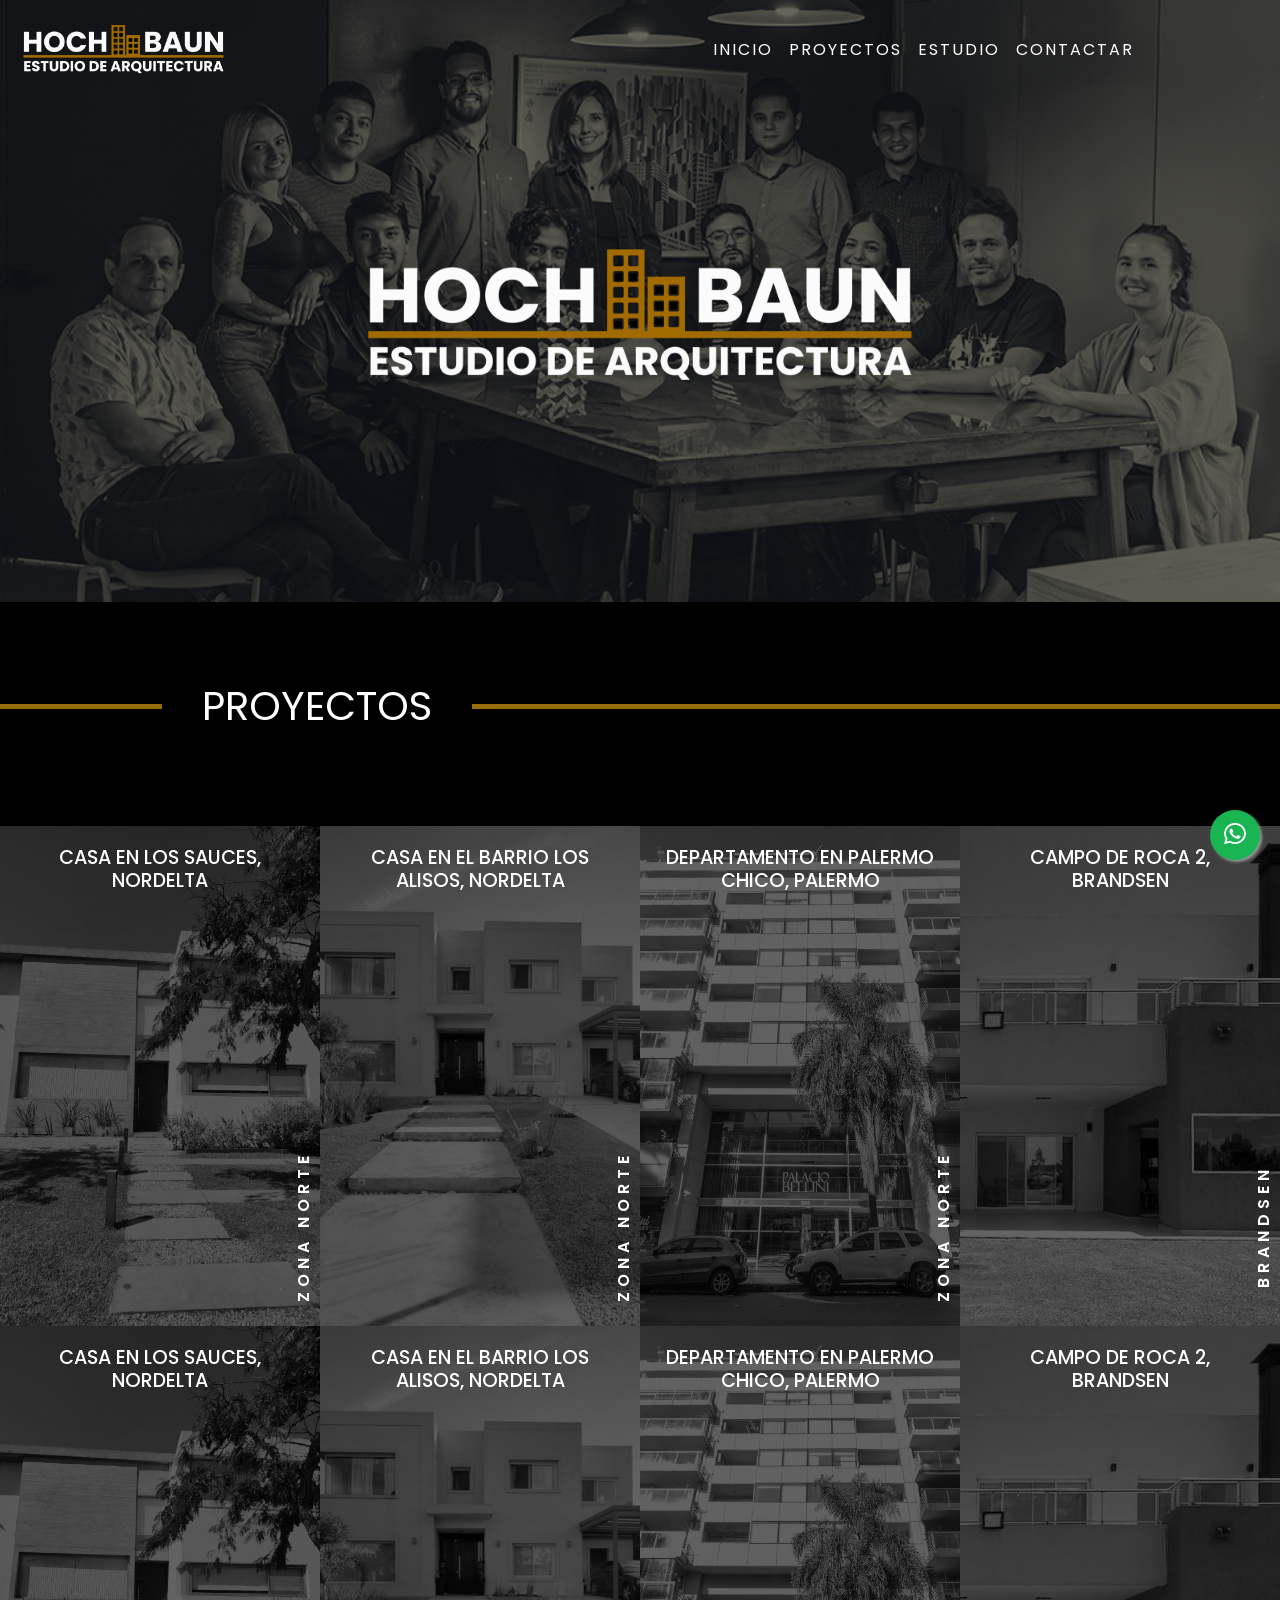
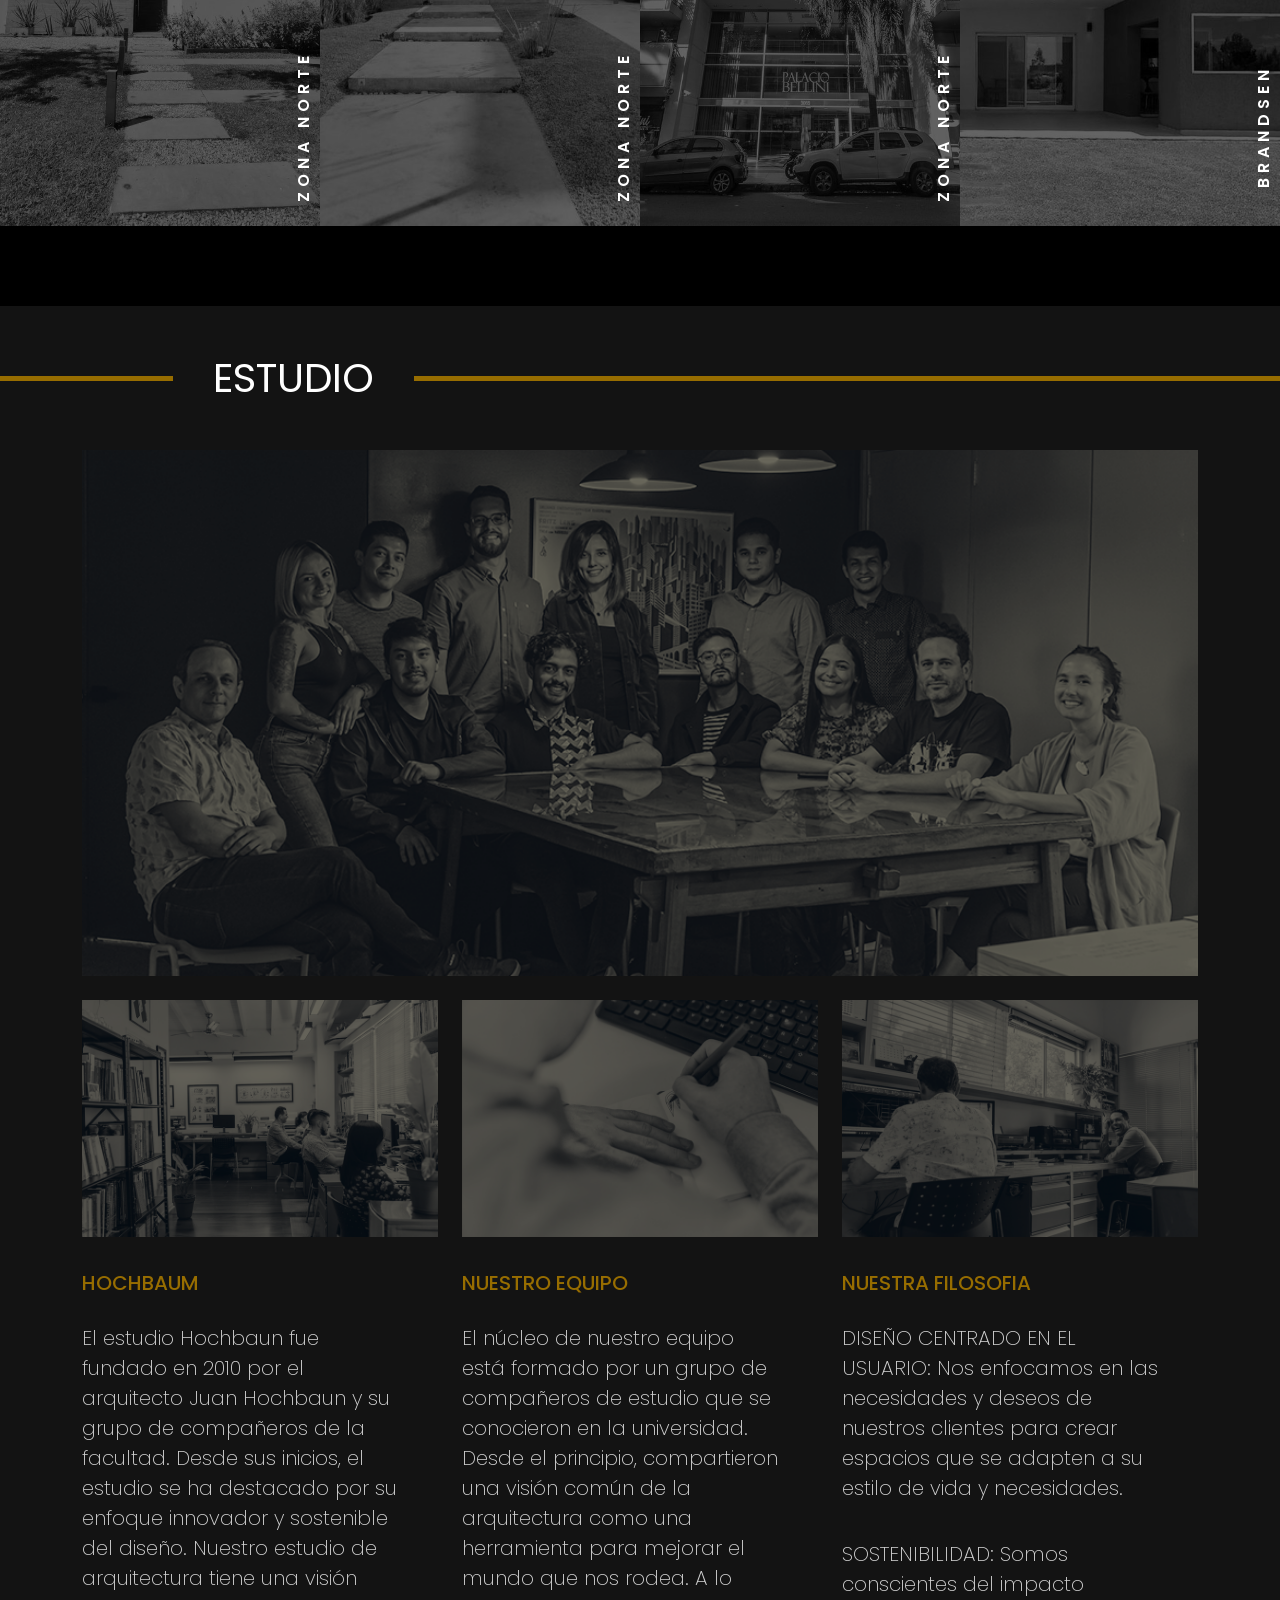
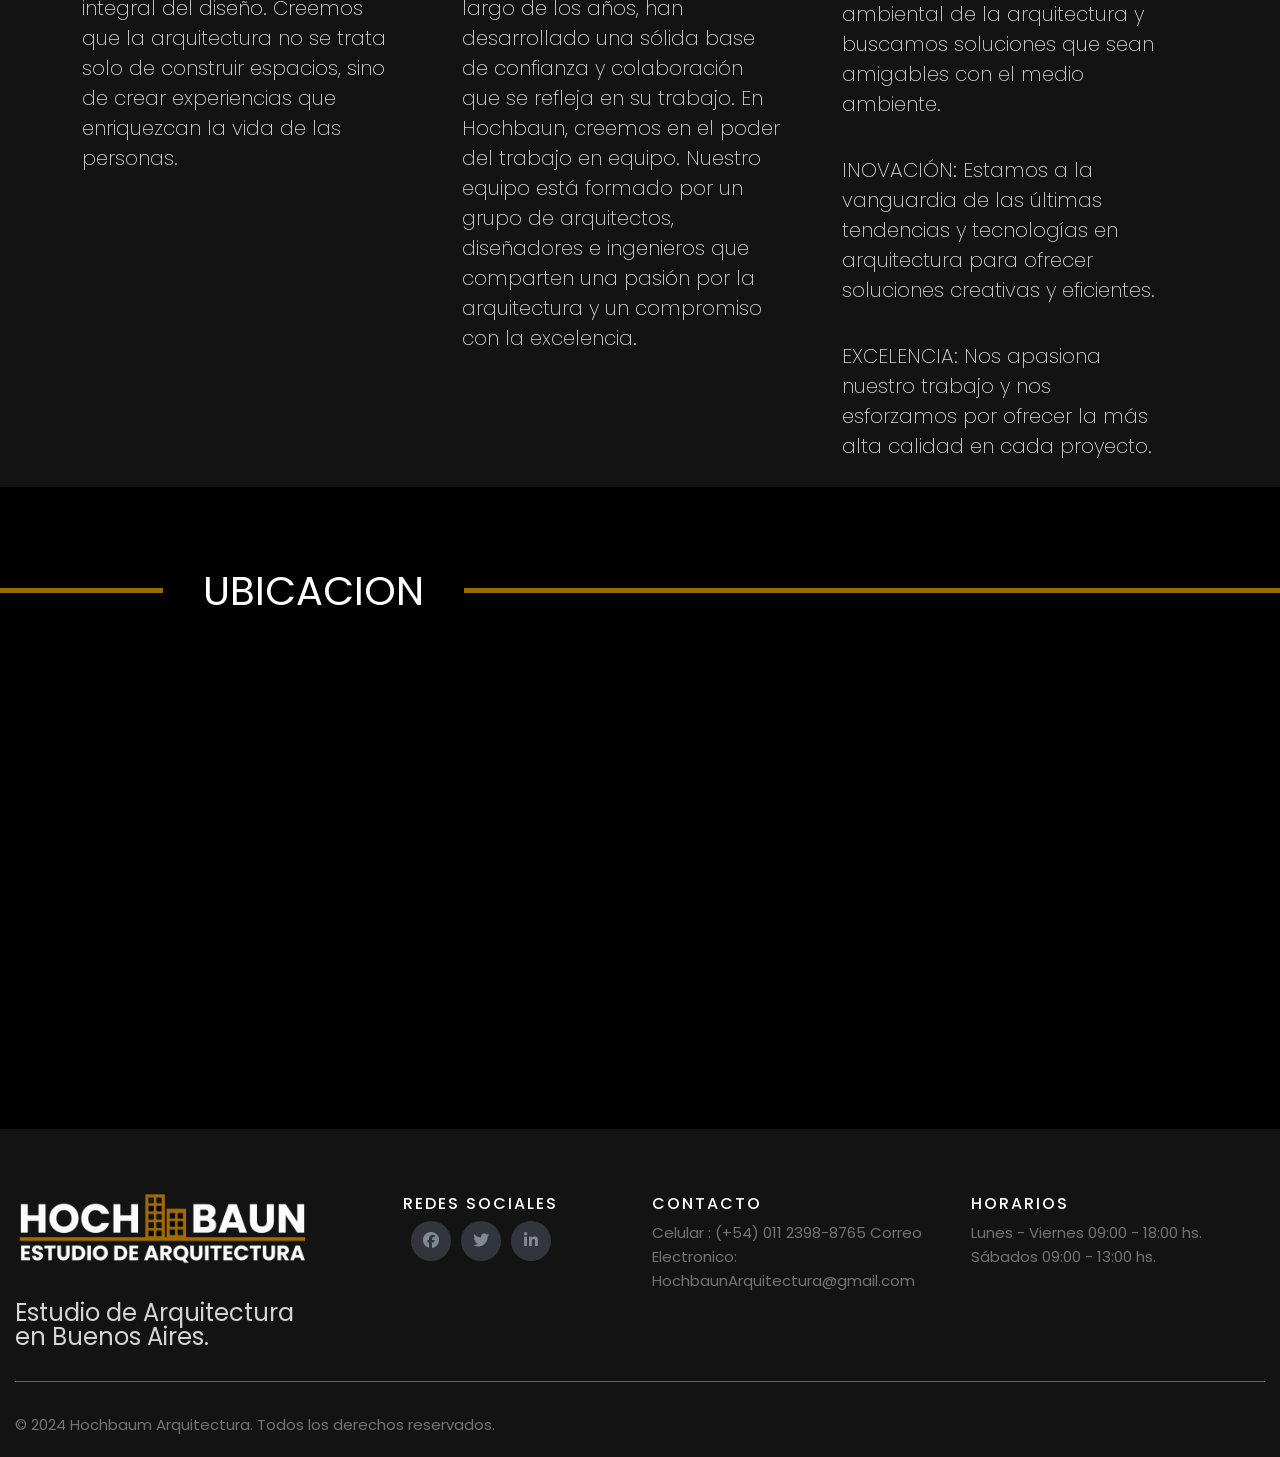
==== commit e6958cdd: "errores" ====
--- a/index.html
+++ b/index.html
@@ -3,14 +3,18 @@
 <head>
   <meta charset="UTF-8">
   <meta name="viewport" content="width=device-width, initial-scale=1.0">
-  <!-- seo -->
+  <!-- SEO -->
   <meta name="descripcion" content="Sitio web del Buffet Stentor">
   <meta name="keywords" content="buffet, club de barrio, catering, comida casera, empanadas, milanesas, eventos deportivos, futsal, Pedidos Ya, reserva online, capital federal, ambiente familiar, Villa Luro.">
-    <!-- bootstrap -->
+    <!-- BOOTSTRAP -->
     <link href="https://cdn.jsdelivr.net/npm/bootstrap@5.2.3/dist/css/bootstrap.min.css" rel="stylesheet" integrity="sha384-rbsA2VBKQhggwzxH7pPCaAqO46MgnOM80zW1RWuH61DGLwZJEdK2Kadq2F9CUG65" crossorigin="anonymous">
-   <link rel="stylesheet" href="./index.css">
    <!-- LOGO FONT AWESOME -->
 		<link rel="stylesheet" href="https://cdnjs.cloudflare.com/ajax/libs/font-awesome/6.5.1/css/all.min.css" integrity="sha512-..." crossorigin="anonymous">
+  <!-- GOOGLE FONTS -->
+    <link rel="preconnect" href="https://fonts.googleapis.com">
+    <link rel="preconnect" href="https://fonts.gstatic.com" crossorigin>
+    <link href="https://fonts.googleapis.com/css2?family=Poppins:ital,wght@0,100;0,200;0,300;0,400;0,500;0,600;0,700;0,800;0,900;1,100;1,200;1,300;1,400;1,500;1,600;1,700;1,800;1,900&display=swap" rel="stylesheet">
+    <link rel="stylesheet" href="./index.css">
     <title>Document</title>
 </head>
 <body style=" background-color: black;">
--- a/index.css
+++ b/index.css
@@ -1,6 +1,10 @@
 
 body{
-  font-family: "Helvetica Neue", Helvetica, sans-serif;
+  /* font-family: "Helvetica Neue", Helvetica, sans-serif; */
+  
+  font-family: "Poppins", sans-serif;
+  font-weight: 400;
+  font-style: normal;
 }
 
 
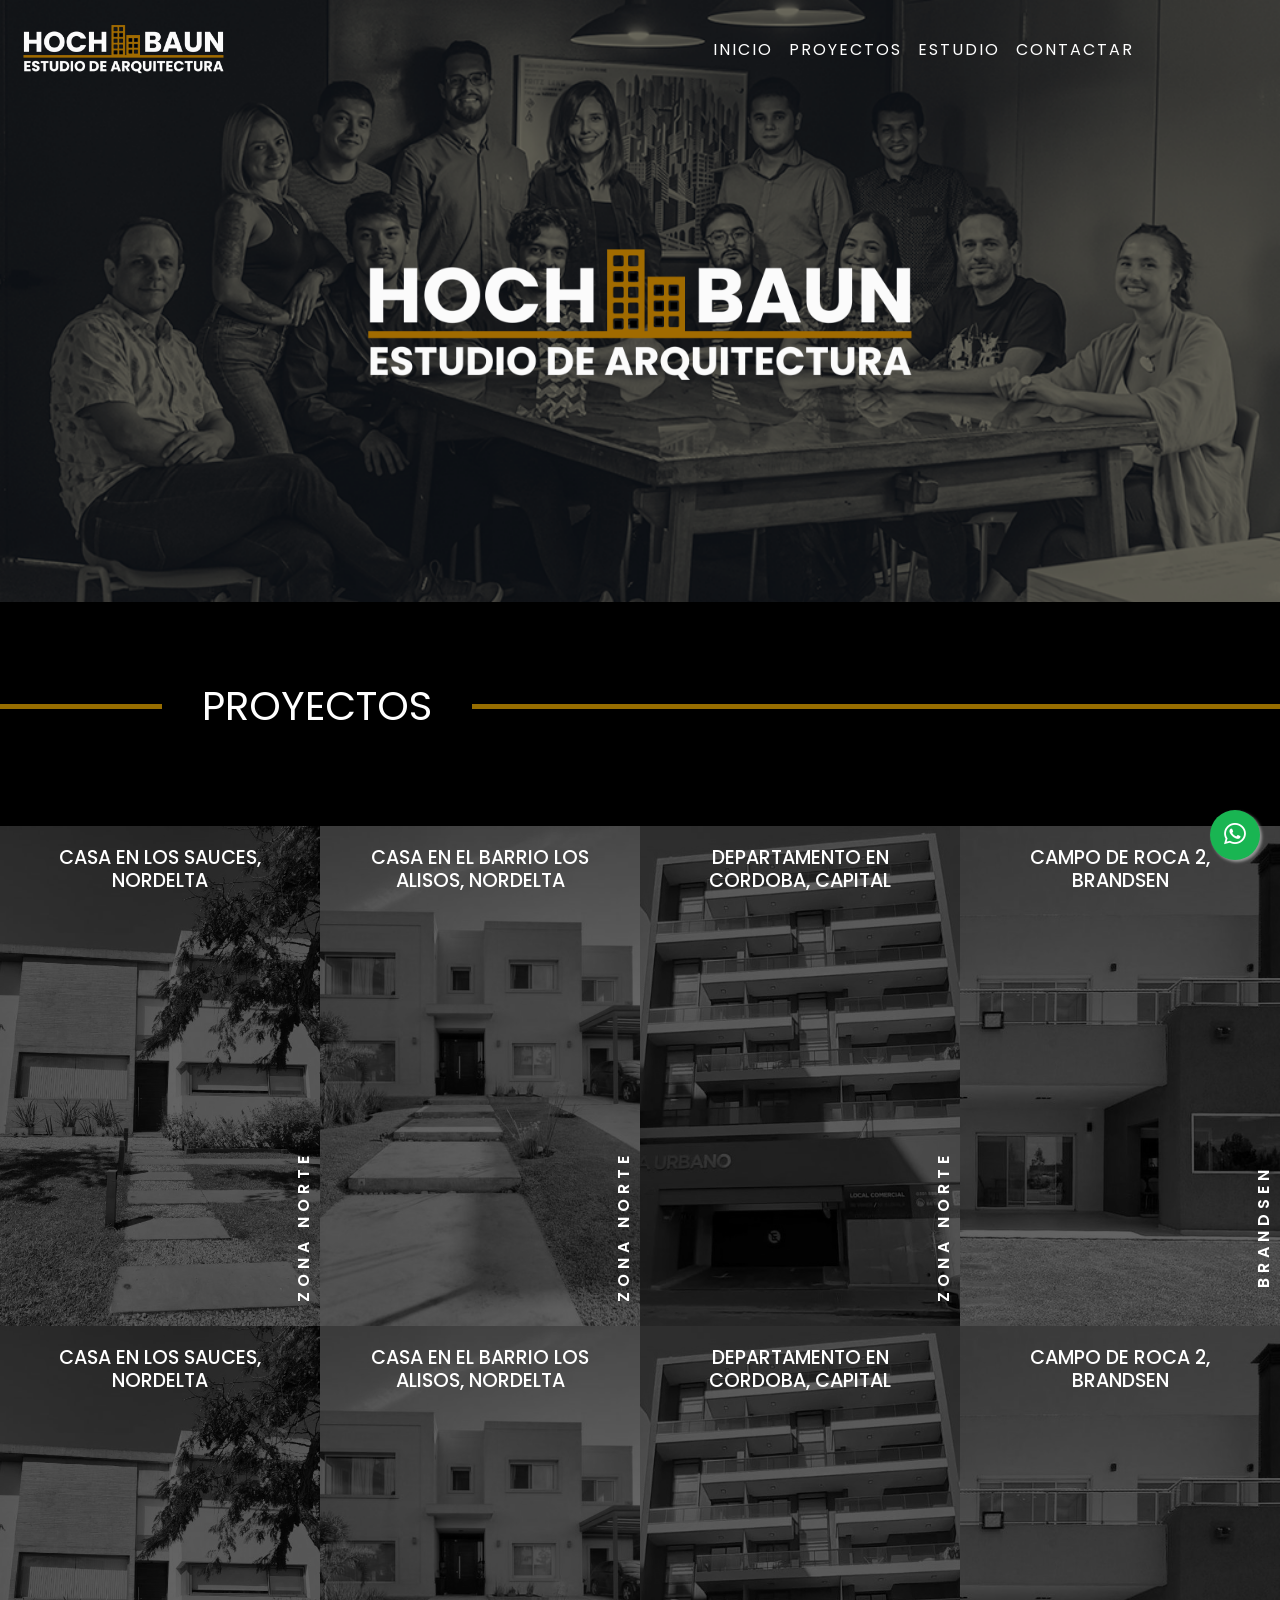
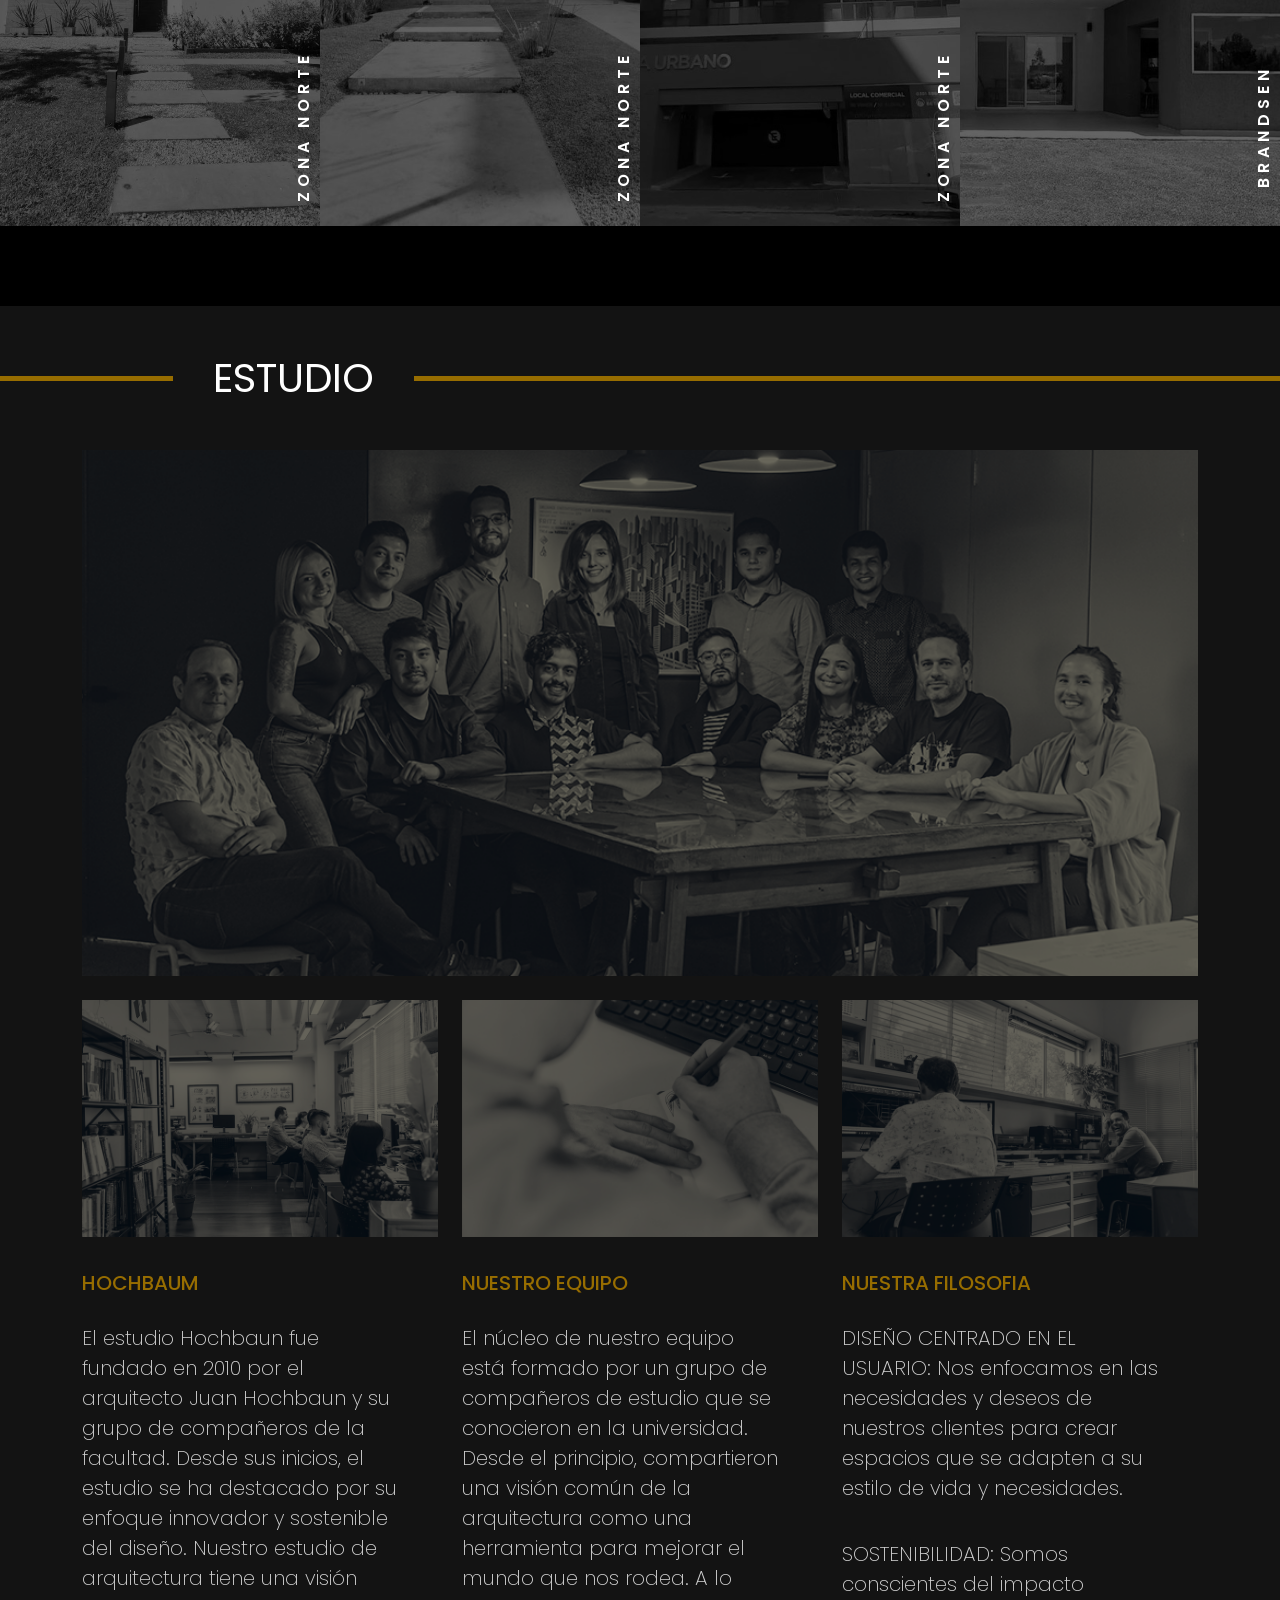
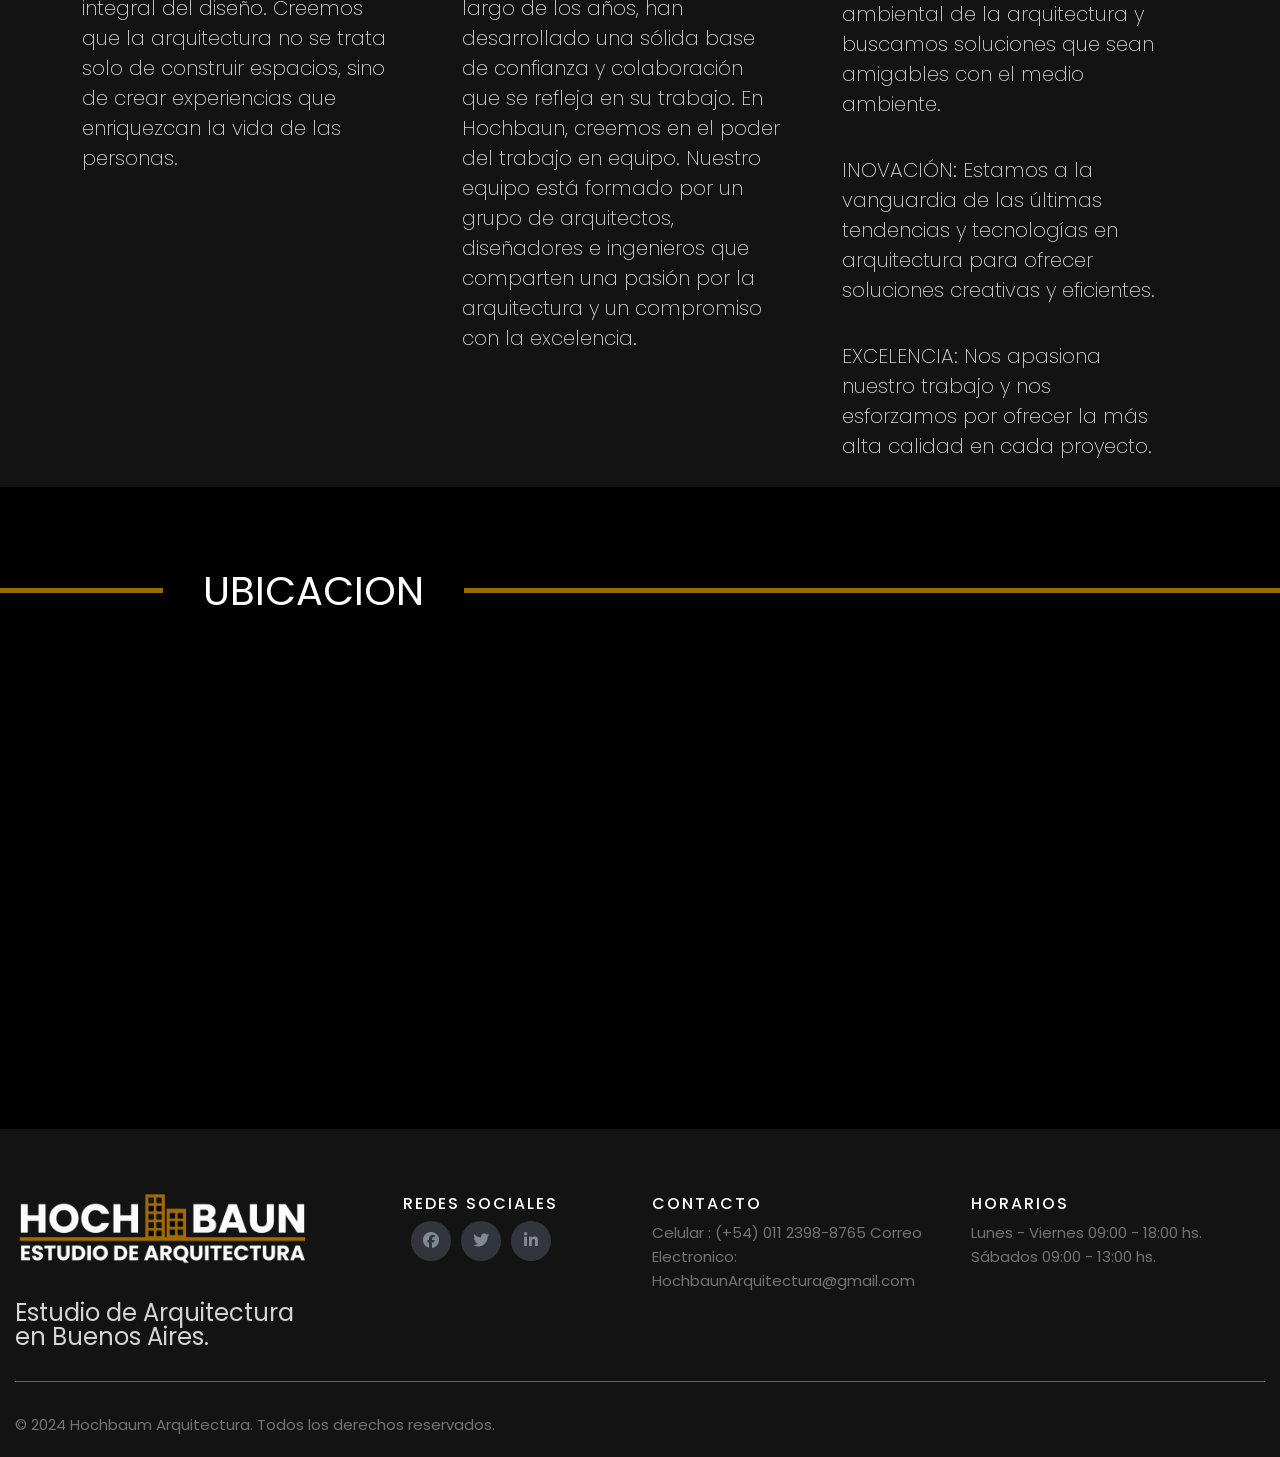
==== commit 2f2c1c0c: "Hochbaum-Estudio" ====
--- a/index.html
+++ b/index.html
@@ -44,15 +44,15 @@
                   </a>
                 </li>
                 <li class="nav-item marginLeft-del-navBar">
-                  <a id="proyectos-ing" class="nav-link diseño-texto-navbar" href="../index.html#proyectos"
+                  <a id="proyectos-ing" class="nav-link diseño-texto-navbar" href="#proyectos"
                     rel="noopener noreferrer">PROYECTOS</a>
                 </li>
                 <li class="nav-item marginLeft-del-navBar">
-                  <a id="perfil-ing" class="nav-link  diseño-texto-navbar" href="../index.html#estudio" rel="noopener
+                  <a id="perfil-ing" class="nav-link  diseño-texto-navbar" href="#estudio" rel="noopener
                      noreferrer">ESTUDIO</a>
                 </li>
                 <li class="nav-item marginLeft-del-navBar">
-                  <a id="contactar-ing" class="nav-link  diseño-texto-navbar" href="../index.html#footer"
+                  <a id="contactar-ing" class="nav-link  diseño-texto-navbar" href="#footer"
                     rel="noopener noreferrer">CONTACTAR</a>
                 </li>
               </ul>
@@ -101,14 +101,14 @@
           </div>
       </div>
   </div>
-    <div class="fila text-center">
-      <div class="imagenes"><a href="./paginas/CasaBelgrano.html" target="_blank"><img src="./img/Depto-en-Palermo-Chico/edificioPorFuera.jpg" alt="RANDOM"></a>
-            <div class="info">
-                <h1>DEPARTAMENTO EN PALERMO CHICO, PALERMO</h1>
-                <p class="bob-esponja">ZONA NORTE</p>
-            </div>
-        </div>
-    </div>
+  <div class="fila text-center">
+    <div class="imagenes"><a href="./paginas/DeptoEnCordoba.html" target="_blank"><img src="./img/Depto-en-Cordoba/imagen-principal.jpg" alt="RANDOM"></a>
+      <div class="info">
+          <h1>DEPARTAMENTO EN CORDOBA, CAPITAL</h1>
+          <p class="bob-esponja">ZONA NORTE</p>
+      </div>
+  </div>
+  </div>
     <div class="fila text-center">
       <div class="imagenes"><a href="./paginas/CasaEnBrandsen.html"><img src="./img/Casa-Campos-de-Roca-II-Brandsen/imagen-principal.jpg"
                   alt="goku"></a>
@@ -137,12 +137,12 @@
       </div>
   </div>
     <div class="fila text-center">
-      <div class="imagenes"><a href="./paginas/CasaBelgrano.html" target="_blank"><img src="./img/Depto-en-Palermo-Chico/edificioPorFuera.jpg" alt="RANDOM"></a>
-            <div class="info">
-                <h1>DEPARTAMENTO EN PALERMO CHICO, PALERMO</h1>
-                <p class="bob-esponja">ZONA NORTE</p>
-            </div>
-        </div>
+      <div class="imagenes"><a href="./paginas/DeptoEnCordoba.html" target="_blank"><img src="./img/Depto-en-Cordoba/imagen-principal.jpg" alt="RANDOM"></a>
+        <div class="info">
+            <h1>DEPARTAMENTO EN CORDOBA, CAPITAL</h1>
+            <p class="bob-esponja">ZONA NORTE</p>
+        </div>
+    </div>
     </div>
     <div class="fila text-center">
       <div class="imagenes"><a href="./paginas/CasaEnBrandsen.html"><img src="./img/Casa-Campos-de-Roca-II-Brandsen/imagen-principal.jpg"
--- a/index.css
+++ b/index.css
@@ -452,53 +452,6 @@
 /******************/
 /*** PROYECTO 1 ***/
 /******************/
-/* Estilo para las pestañas */
-.imagenes-proyecto{
-  margin-top: 10em;
-}
-.img-thumbnail {
-  padding: 0rem;
-  border: none;
-  border-radius: 10px;
-  max-width: 100%;
-  height: 100%;
-  transition: 0.5s;
-}
-.img-thumbnail:hover {
-  filter: brightness(50%);
-  transition: 0.5s;
-}
-.info-casa-1{
-  color: rgb(228, 228, 228);
-   padding: 0em 1em; 
-}
-.informacion-1{
-  padding-bottom: 1em;
-  border-bottom: solid 2px rgb(151, 109,0);
-}
-.informacion-2{
-  padding: 1.5em 0em 0.5em 0em;
-}
-.Conoce-mas-sobre-esta-propiedad{
-  padding: 1em 0em 0.5em 0em;
-  border-top: solid 2px rgb(151, 109,0);
-  color: rgb(228, 228, 228);
-}
-.caracteristicas-generalesYambientes p{
-color: rgb(228, 228, 228);
-}
-.parrafo-proyecto1{
-  font-size: 18px;
-  padding: 1em 1em;
-  color: rgb(228, 228, 228);
-}
-.button{
-  border: none;
-  background-color: rgb(228, 228, 228);
-  font-weight: 600;
-}
-
-
 /***************/
 /*** GALERIA ***/
 /***************/
@@ -523,11 +476,55 @@
   width: 100%;
   /* height:auto; */
 }
-
-
-/*************/
+/* Estilo para las pestañas */
+.imagenes-proyecto{
+  margin-top: 10em;
+}
+
+
+
+.img-thumbnail {
+  padding: 0rem;
+  border: none;
+  border-radius: 0px;
+  max-width: 100%;
+  height: 100%;
+  transition: 0.5s;
+}
+.img-thumbnail:hover {
+  filter: brightness(50%);
+  transition: 0.5s;
+}
+.info-casa-1{
+  color: rgb(228, 228, 228);
+   padding: 0em 1em; 
+}
+.informacion-1{
+  padding-bottom: 1em;
+  border-bottom: solid 2px rgb(151, 109,0);
+}
+.informacion-2{
+  padding: 1.5em 0em 0.5em 0em;
+}
+.Conoce-mas-sobre-esta-propiedad{
+  padding: 1em 0em 0.5em 0em;
+  border-top: solid 2px rgb(151, 109,0);
+  color: rgb(228, 228, 228);
+}
+.caracteristicas-generalesYambientes p{
+color: rgb(228, 228, 228);
+}
+.parrafo-proyecto1{
+  font-size: 18px;
+  padding: 1em 1em;
+  color: rgb(228, 228, 228);
+}
+.button{
+  border: none;
+  background-color: rgb(228, 228, 228);
+  font-weight: 600;
+}
 /*** logos ***/
-/*************/
 .Logos{
   border-top: 1px solid rgb(151, 109,0);
     border-bottom: 1px solid rgb(151, 109,0);
@@ -598,16 +595,56 @@
 .nav-tabs {
   border-bottom: none;
 }
-.modal-title{
-  color: blue;
-}
+/* galeria abierta */
+ #baguetteBox-overlay .full-image img {
+  box-shadow: 0 0 8px rgb(185 32 32 / 0%);
+  padding: 6em;
+}
+/* contador de las imagenes */
+ #baguetteBox-overlay .full-image figcaption {
+  font-weight: 600;
+  color: #ffffff;
+  background-color: rgba(0, 0, 0, 0);
+}  
+/* boton de cerrar galeria */
+.baguetteBox-button#close-button {
+   background-color: rgb(0, 0, 0); 
+  border-radius: 0px;
+} 
+/* flechas de pasar imagenes */
+.baguetteBox-button#next-button, .baguetteBox-button#previous-button {
+    border-radius: 0px;
+     background-color: rgba(0, 0, 0, 0.418); 
+}
+
+
+/* #baguetteBox-overlay .full-image img {
+  box-shadow: 0 0 8px rgb(185 32 32 / 0%);
+} */
+
+
+
+
+
+
+
+
+
+
+
+
+
+
+
+
 
 
 /* MEDIA CUIRE */
 @media screen and (min-width:320px) and (max-width: 340px){
   .info p {
-    /* margin-top: 70%;
-    padding-top: 85%; */
+    font-size: 10px;
+    margin-top: 60%;
+    padding-top: 85%;
     }
 }
 @media screen and (min-width:340px) and (max-width: 370px){
@@ -616,6 +653,7 @@
     margin-top: 60%;
     padding-top: 85%;
     }
+   
 }
 @media screen and (min-width:370px) and (max-width: 420px){
   .info p {
@@ -646,6 +684,9 @@
     padding: 0px 0px;
 }
 }
+
+
+
 
 
 /* MEDIA CUIRE DEL 320 AL 480 */
@@ -746,8 +787,17 @@
   grid-template-columns: repeat(2, 1fr);
   margin: 0em 1em;
 }
-}
-
+.ambientes{
+  color: rgb(228, 228, 228);
+  padding: 20px 20px 20px 0px;
+}
+/* .carousel-control-prev, .carousel-control-next {
+  background-color: rgba(0, 0, 0, 0.397);  
+} */
+#baguetteBox-overlay .full-image img {
+  padding: 0em;
+}
+}
 
 
 
@@ -806,7 +856,7 @@
   padding-bottom: 3em; 
 }
 .titulo-con-lineas-estudio h1{
-font-size: 1em;
+font-size: 1.5em;
 }
 .imagenes-pequeñas{ 
 grid-template-columns: repeat(2, 1fr);
@@ -854,11 +904,16 @@
 grid-template-columns: repeat(2, 1fr);
 margin: 0em 1em;
 }
+/* .carousel-control-prev, .carousel-control-next {
+  background-color: rgba(0, 0, 0, 0.397);  
+} */
+#baguetteBox-overlay .full-image img {
+  padding: 0em;
+}
 }
 
 
   
-
 @media screen and (min-width: 576px) and (max-width: 768px ){
 /**************/
 /*** NAVBAR ***/
@@ -879,14 +934,6 @@
 /*****************/
 /*** PROYECTOS ***/
 /*****************/
-/* .titulo-con-lineas-proyectos-ubicacion {
-margin: 0px;
-padding-top: 3em;
-padding-bottom: 0em;
-}
-.titulo-con-lineas-proyectos-ubicacion h1 {
-font-size: 1.5em;
-  } */
 .Galeria-img {
   grid-template-columns: repeat(2, 1fr);
  display: grid;
@@ -907,13 +954,15 @@
     margin-top: 8%;
     padding-top: 85%;
     }
+/***********/
 /* ESTUDIO */
+/***********/
 .titulo-con-lineas-estudio{
   padding-top: 3em;
   padding-bottom: 3em; 
 }
 .titulo-con-lineas-estudio h1{
-font-size: 1em;
+font-size: 1.5em;
 }
 .imagenes-pequeñas{ 
 grid-template-columns: repeat(2, 1fr);
@@ -961,6 +1010,9 @@
 grid-template-columns: repeat(2, 1fr);
 margin: 0em 1em;
 }
+/* .carousel-control-prev, .carousel-control-next {
+  background-color: rgba(0, 0, 0, 0.397);  
+} */
 }
 
 
@@ -1002,7 +1054,7 @@
     padding-bottom: 3em; 
   }
   .titulo-con-lineas-estudio h1{
-  font-size: 1em;
+  font-size: 2em;
   }
   .imagenes-pequeñas{ 
   grid-template-columns: repeat(2, 1fr);
@@ -1077,9 +1129,9 @@
         padding-top: 3em;
         padding-bottom: 3em; 
       }
-      .titulo-con-lineas-estudio h1{
-      font-size: 1em;
-      }
+      .titulo-con-lineas-estudio h1 {
+        font-size: 2em;
+    }
       .imagenes-pequeñas{ 
       grid-template-columns: repeat(2, 1fr);
       display: grid;
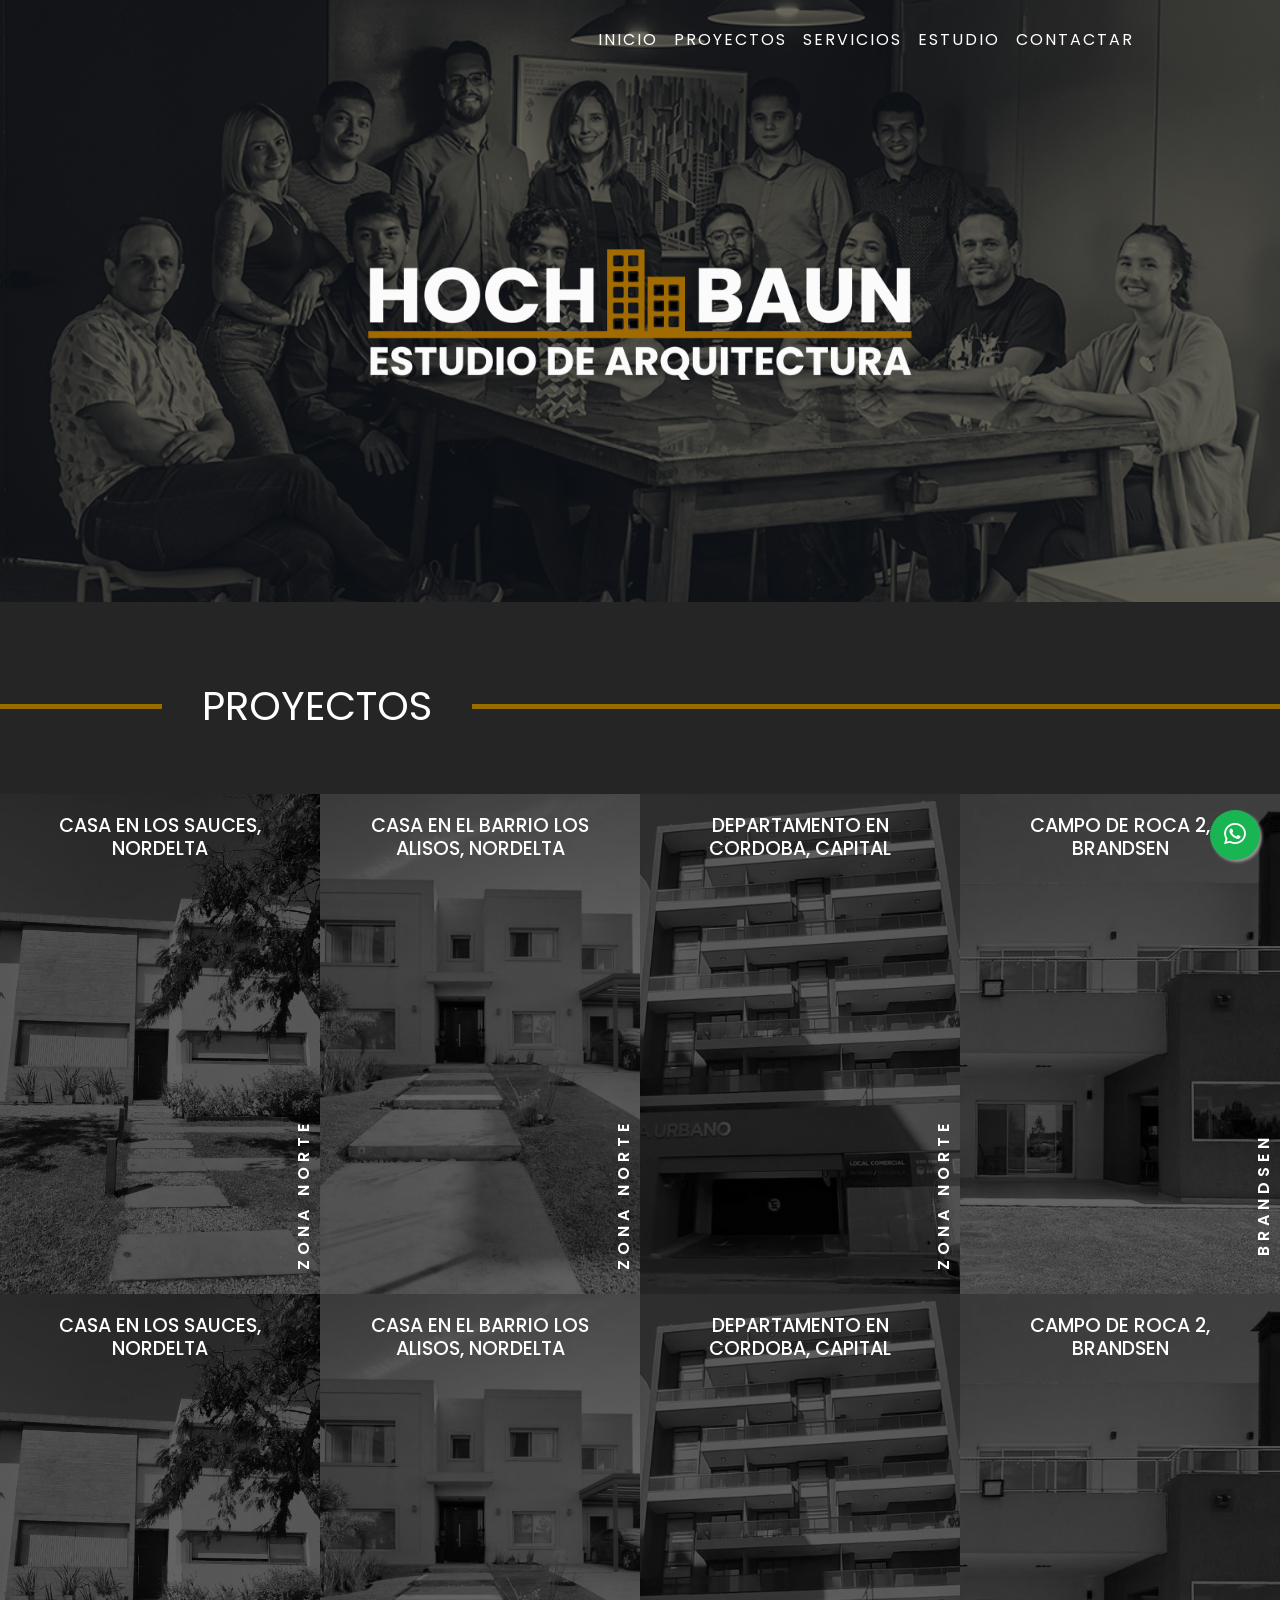
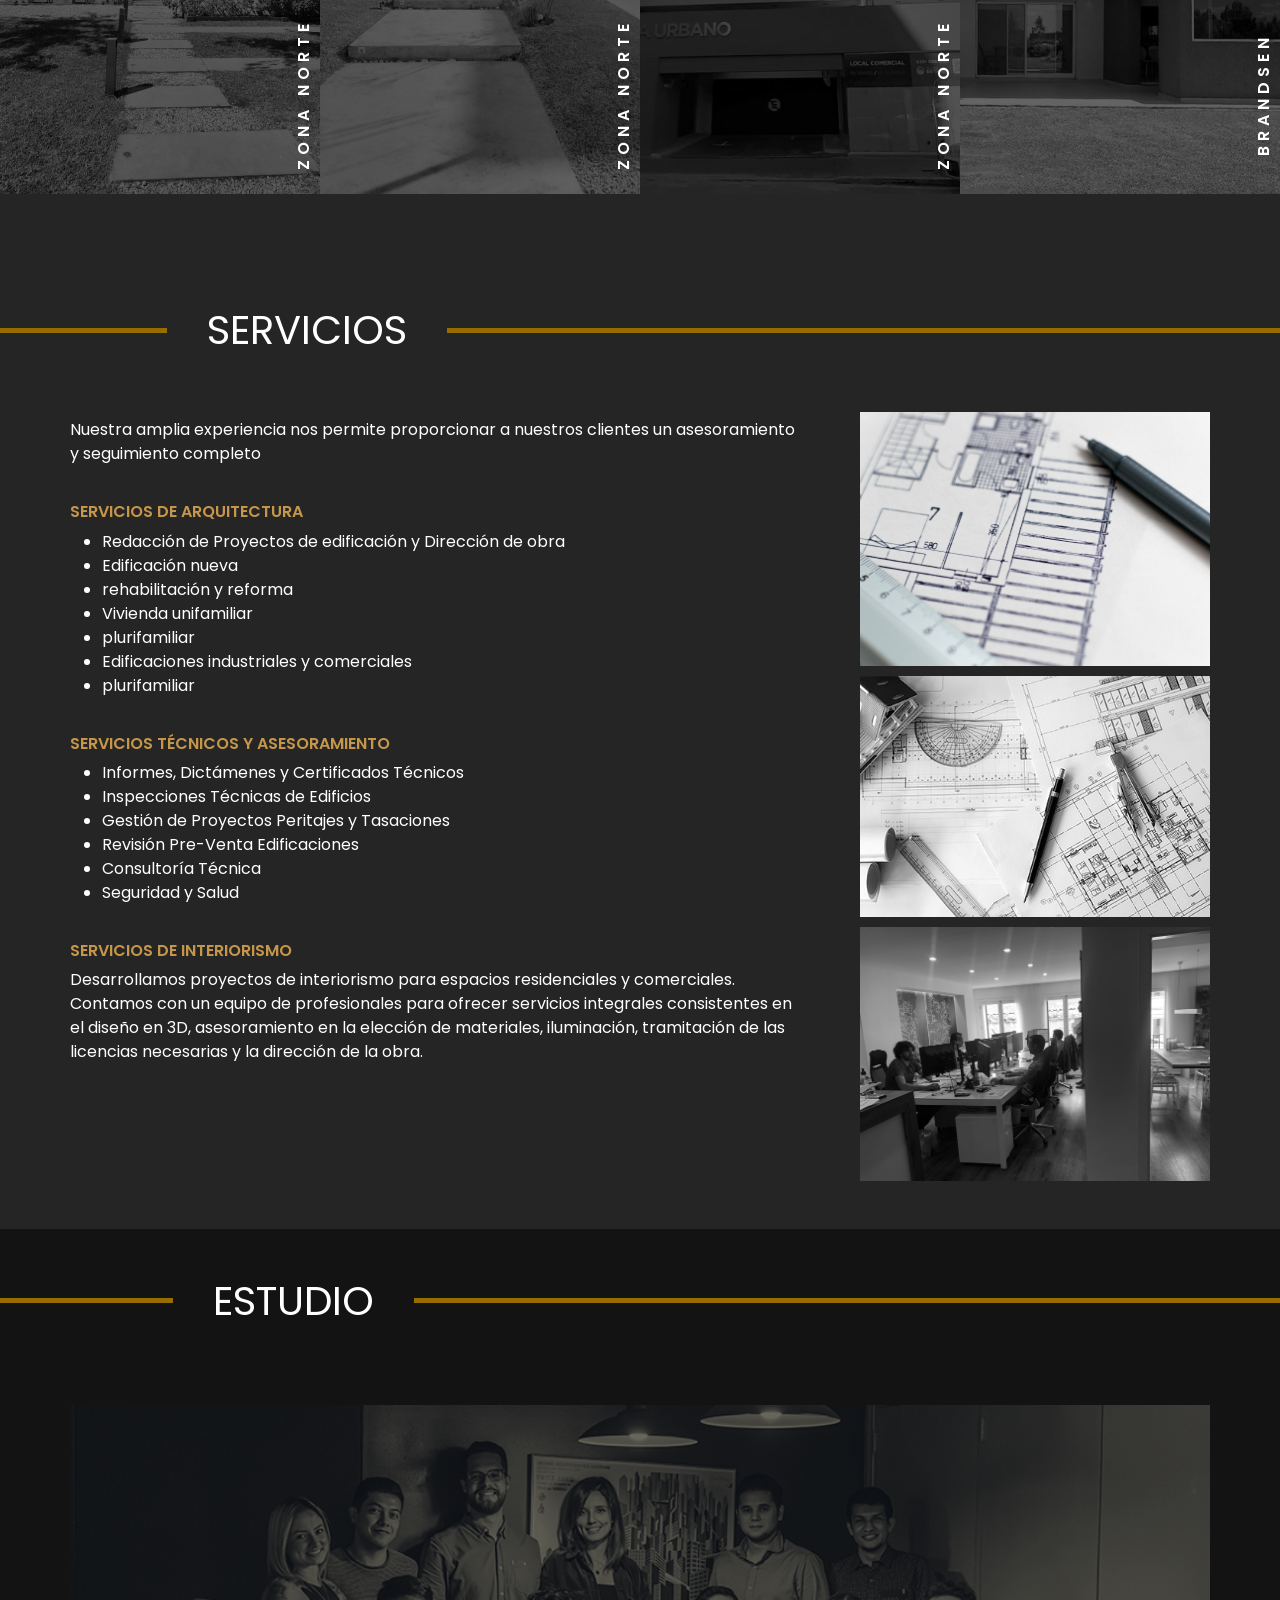
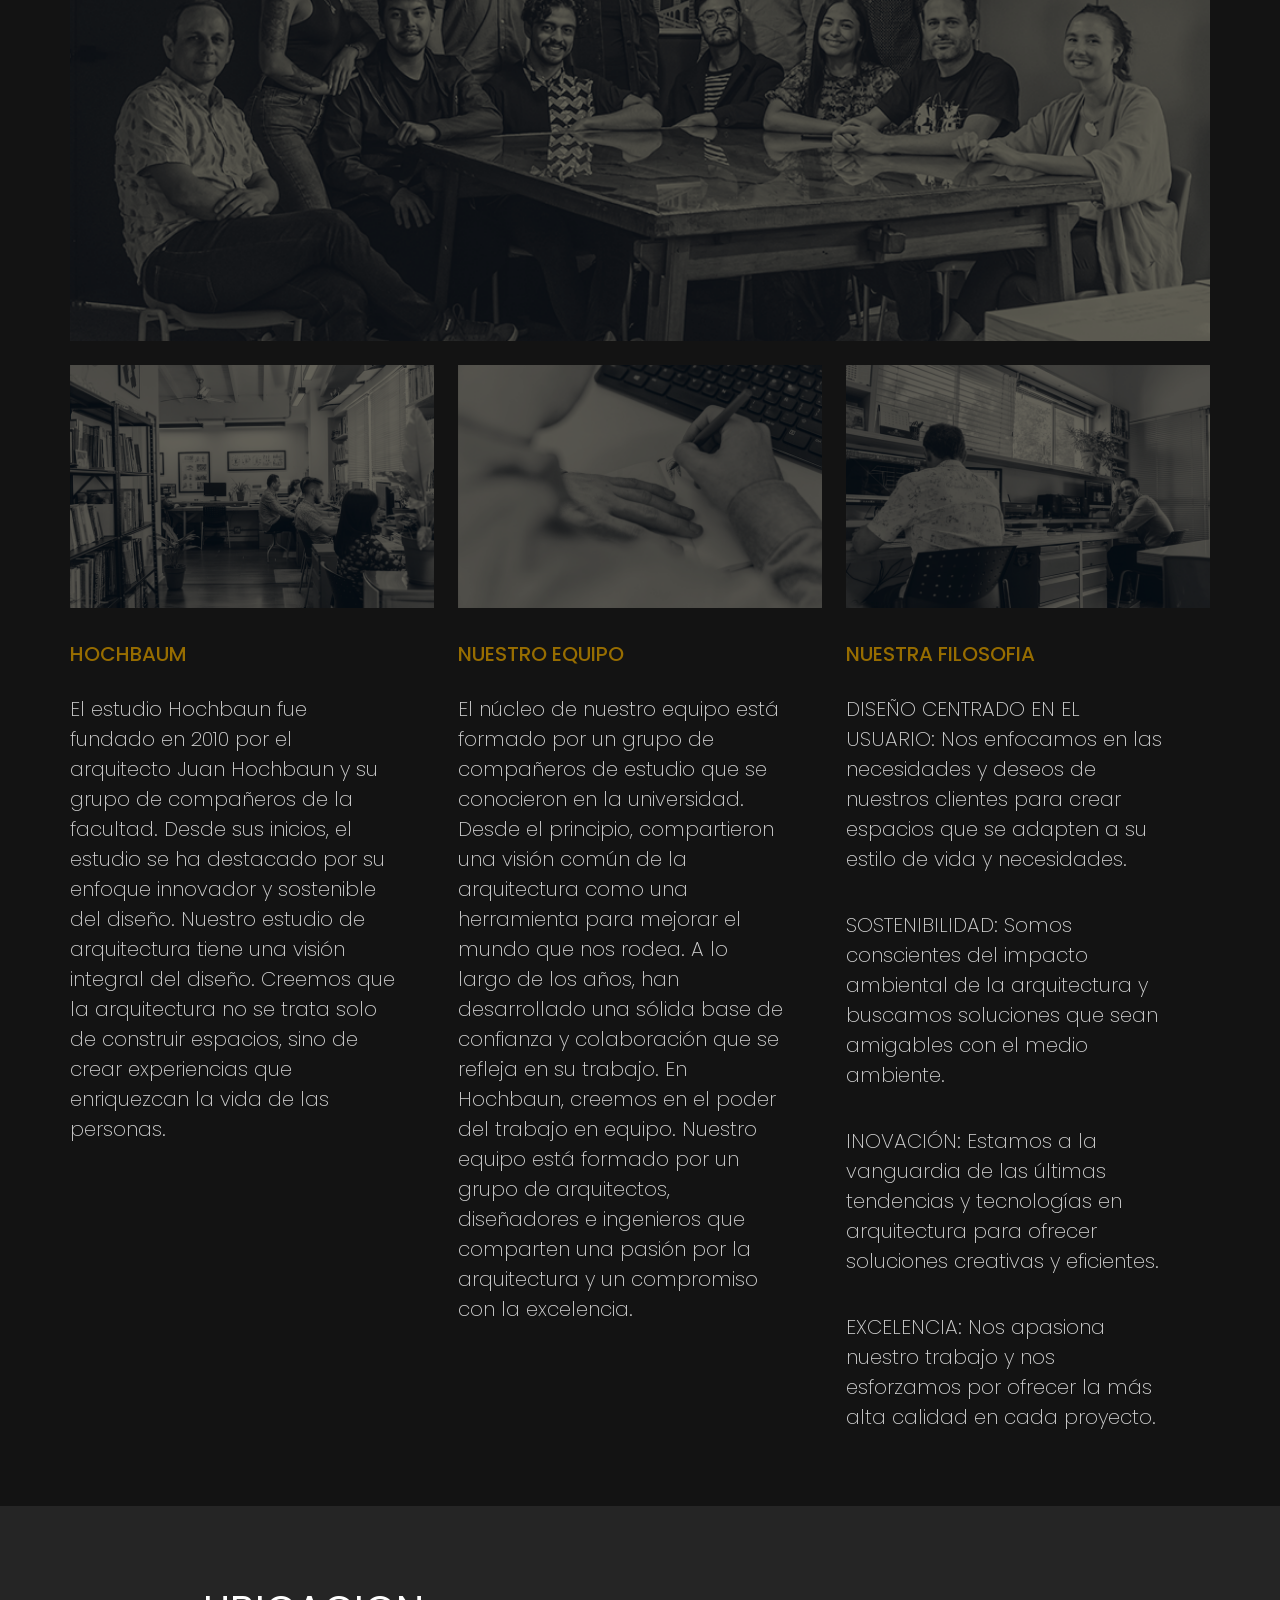
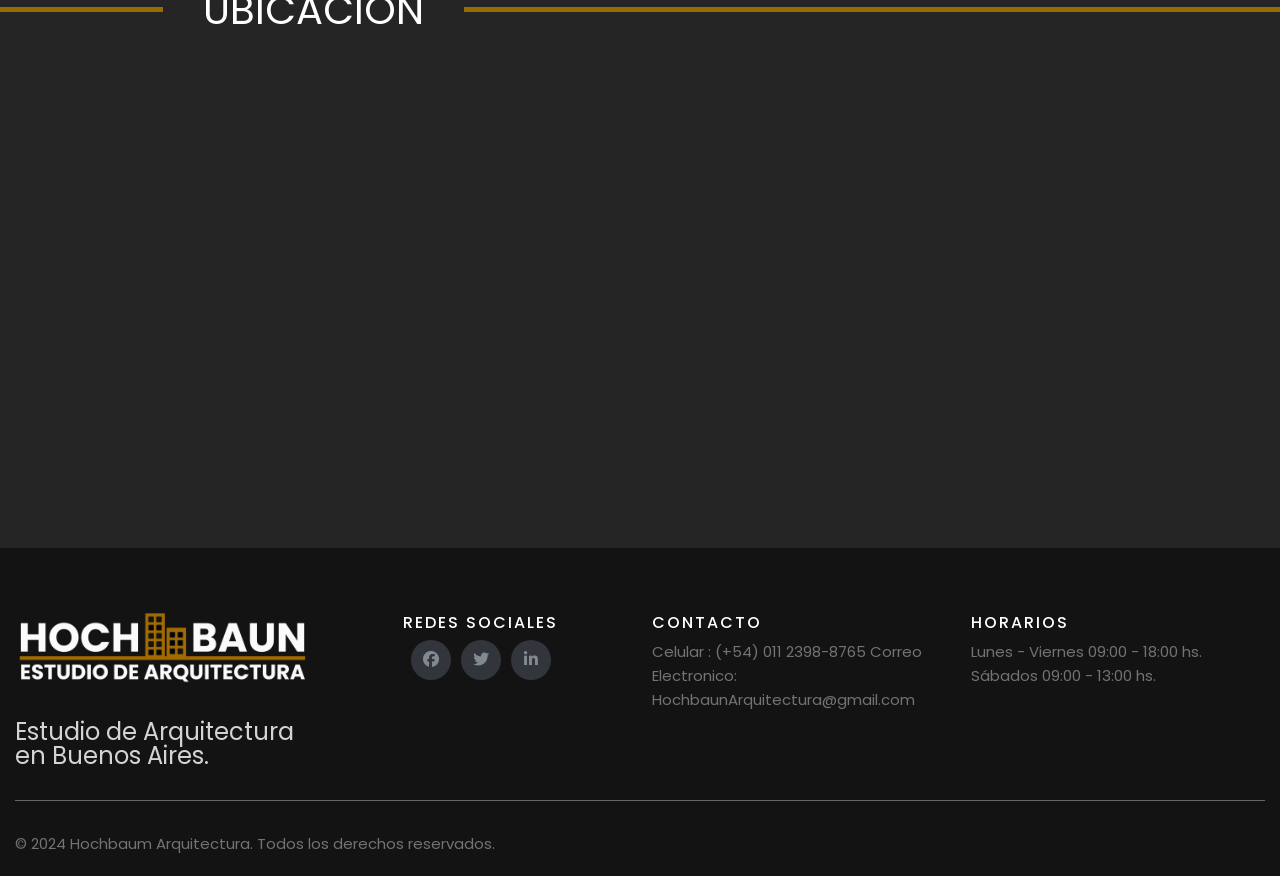
==== commit 8a50200a: "Hochbaum-Estudio" ====
--- a/index.html
+++ b/index.html
@@ -17,7 +17,8 @@
     <link rel="stylesheet" href="./index.css">
     <title>Document</title>
 </head>
-<body style=" background-color: black;">
+ <body style=" background-color: rgb(37, 37, 37);"> 
+<!-- <body style=" background-color: rgb(54, 54, 54);"> -->
 
 <!-- ************** -->
 <!-- *** NAVBAR *** -->
@@ -48,6 +49,10 @@
                     rel="noopener noreferrer">PROYECTOS</a>
                 </li>
                 <li class="nav-item marginLeft-del-navBar">
+                    <a id="contactar-ing" class="nav-link  diseño-texto-navbar" href="#servicios"
+                      rel="noopener noreferrer">SERVICIOS</a>
+                  </li>
+                <li class="nav-item marginLeft-del-navBar">
                   <a id="perfil-ing" class="nav-link  diseño-texto-navbar" href="#estudio" rel="noopener
                      noreferrer">ESTUDIO</a>
                 </li>
@@ -154,6 +159,53 @@
       </div>
   </div>    
   </div>
+
+
+
+<div id="servicios">
+    <div class="titulo-con-lineas-proyectos-ubicacion">
+      <div class="linea1"></div>
+      <h1>SERVICIOS</h1>
+      <div class="linea"></div>
+    </div>
+</div>
+  <div class="container"> 
+    <div class="text-content">
+         <p class="pt-3">Nuestra amplia experiencia nos permite proporcionar a nuestros clientes un asesoramiento y seguimiento completo</p>
+        <h3>SERVICIOS DE ARQUITECTURA</h3>
+        <ul>
+            <li>Redacción de Proyectos de edificación y Dirección de obra</li>
+            <li>Edificación nueva</li>
+            <li>rehabilitación y reforma</li>
+            <li>Vivienda unifamiliar</li>
+            <li>plurifamiliar</li>
+            <li>Edificaciones industriales y comerciales</li>
+            <li>plurifamiliar</li>
+        </ul>
+        <h3>SERVICIOS TÉCNICOS Y ASESORAMIENTO</h3>
+        <ul>
+            <li>Informes, Dictámenes y Certificados Técnicos</li>
+            <li>Inspecciones Técnicas de Edificios</li>
+            <li>Gestión de Proyectos Peritajes y Tasaciones</li>
+            <li>Revisión Pre-Venta Edificaciones</li>
+            <li>Consultoría Técnica</li>
+            <li>Seguridad y Salud</li>
+        </ul>
+        <h3>SERVICIOS DE INTERIORISMO</h3>
+        <p>Desarrollamos proyectos de interiorismo para espacios residenciales y comerciales. Contamos con un equipo de profesionales para ofrecer servicios integrales consistentes en el diseño en 3D, asesoramiento en la elección de materiales, iluminación, tramitación de las licencias necesarias y la dirección de la obra.</p> 
+    </div>
+    <div class="images-content">
+        <div>
+            <img src="./img/22.jpg" alt="Imagen 1">
+        </div>
+        <div>
+            <img src="./img/23.jpg" alt="Imagen 2">
+        </div>
+        <div>
+            <img src="./img/24.jpg" alt="Imagen 2">
+        </div>
+    </div>
+</div>
 
 
 
--- a/index.css
+++ b/index.css
@@ -1,7 +1,6 @@
 
 body{
   /* font-family: "Helvetica Neue", Helvetica, sans-serif; */
-  
   font-family: "Poppins", sans-serif;
   font-weight: 400;
   font-style: normal;
@@ -93,7 +92,8 @@
   padding: 0px;
 }
 .img-navbar img{
-  height: 100px;
+   visibility: hidden; 
+  height: 80px;
   padding: 0px 8px;
 }
 
@@ -157,7 +157,7 @@
  grid-template-columns: repeat(4, 1fr);
 display: grid;
 grid-gap: 0px;
-padding: 5rem 0rem 5rem 0rem;
+padding: 3rem 0rem 2rem 0rem;
 margin: 0 auto;
 }
 .Galeria-img .fila {
@@ -616,11 +616,89 @@
     border-radius: 0px;
      background-color: rgba(0, 0, 0, 0.418); 
 }
-
-
 /* #baguetteBox-overlay .full-image img {
   box-shadow: 0 0 8px rgb(185 32 32 / 0%);
 } */
+
+
+
+
+
+
+
+strong{
+  color: rgb(198, 151, 74);
+}
+.container {
+  display: flex;
+  flex-wrap: wrap;
+  padding: 2em 0em 3em 0em ;
+  /* border-left: 1px solid #ccc; */
+}
+.text-content {
+  flex: 1;
+  padding-right: 16px;
+  box-sizing: border-box;
+  color:white;
+  padding: 0em 4em 0em 0em;
+}
+
+.text-content h3 {
+  /* font-size: 1.5em; */
+   font-size: 16px;
+   font-weight: 600;
+  color: rgb(198, 151, 74);
+  padding-top: 20px;
+}
+.text-content ul li {
+   font-size: 16px;
+}
+
+
+.images-content {
+  flex: 0 0 350px;
+  display: flex;
+  flex-direction: column;
+  align-items: center;
+}
+.images-content img {
+  max-width: 100%;
+  width: 100%;
+  margin: 10px 0;
+  /* padding: 10px; */
+   padding: 0px 0px 10px 0px; 
+}
+@media (max-width: 767px) {
+  .container {
+      flex-direction: column;
+       padding: 0rem 2.5rem 0rem 2.5rem; 
+  }
+  .text-content, .images-content {
+      width: 100%;
+      padding: 0;
+  }
+  .images-content img {
+      /* max-width: 300px; */
+      width: 100%;
+  }
+}
+
+
+
+
+
+
+
+
+
+
+
+
+
+
+
+
+
 
 
 
@@ -695,6 +773,7 @@
 /*** NAVBAR ***/
 /**************/
   .img-navbar img {
+    visibility: visible;
     height: 70px;
     padding: 0px 8px;
 }
@@ -807,6 +886,7 @@
 /*** NAVBAR ***/
 /**************/
 .img-navbar img {
+  visibility: visible;
   height: 70px;
   padding: 0px 8px;
 }
@@ -919,6 +999,7 @@
 /*** NAVBAR ***/
 /**************/
 .img-navbar img {
+  visibility: visible;
   height: 70px;
   padding: 0px 8px;
 }
@@ -1018,6 +1099,12 @@
 
 
 @media screen and (min-width: 768px) and (max-width: 930px){
+  /**************/
+/*** NAVBAR ***/
+/**************/
+.img-navbar img {
+  visibility: visible;
+}
 /*****************/
 /*** PROYECTOS ***/
 /*****************/
@@ -1097,6 +1184,12 @@
 }
 
 @media screen and (min-width: 931px) and (max-width: 992px){
+    /**************/
+/*** NAVBAR ***/
+/**************/
+.img-navbar img {
+  visibility: visible;
+}
   .titulo-con-lineas-proyectos-ubicacion {
     margin: 0px;
     padding-top: 3em;
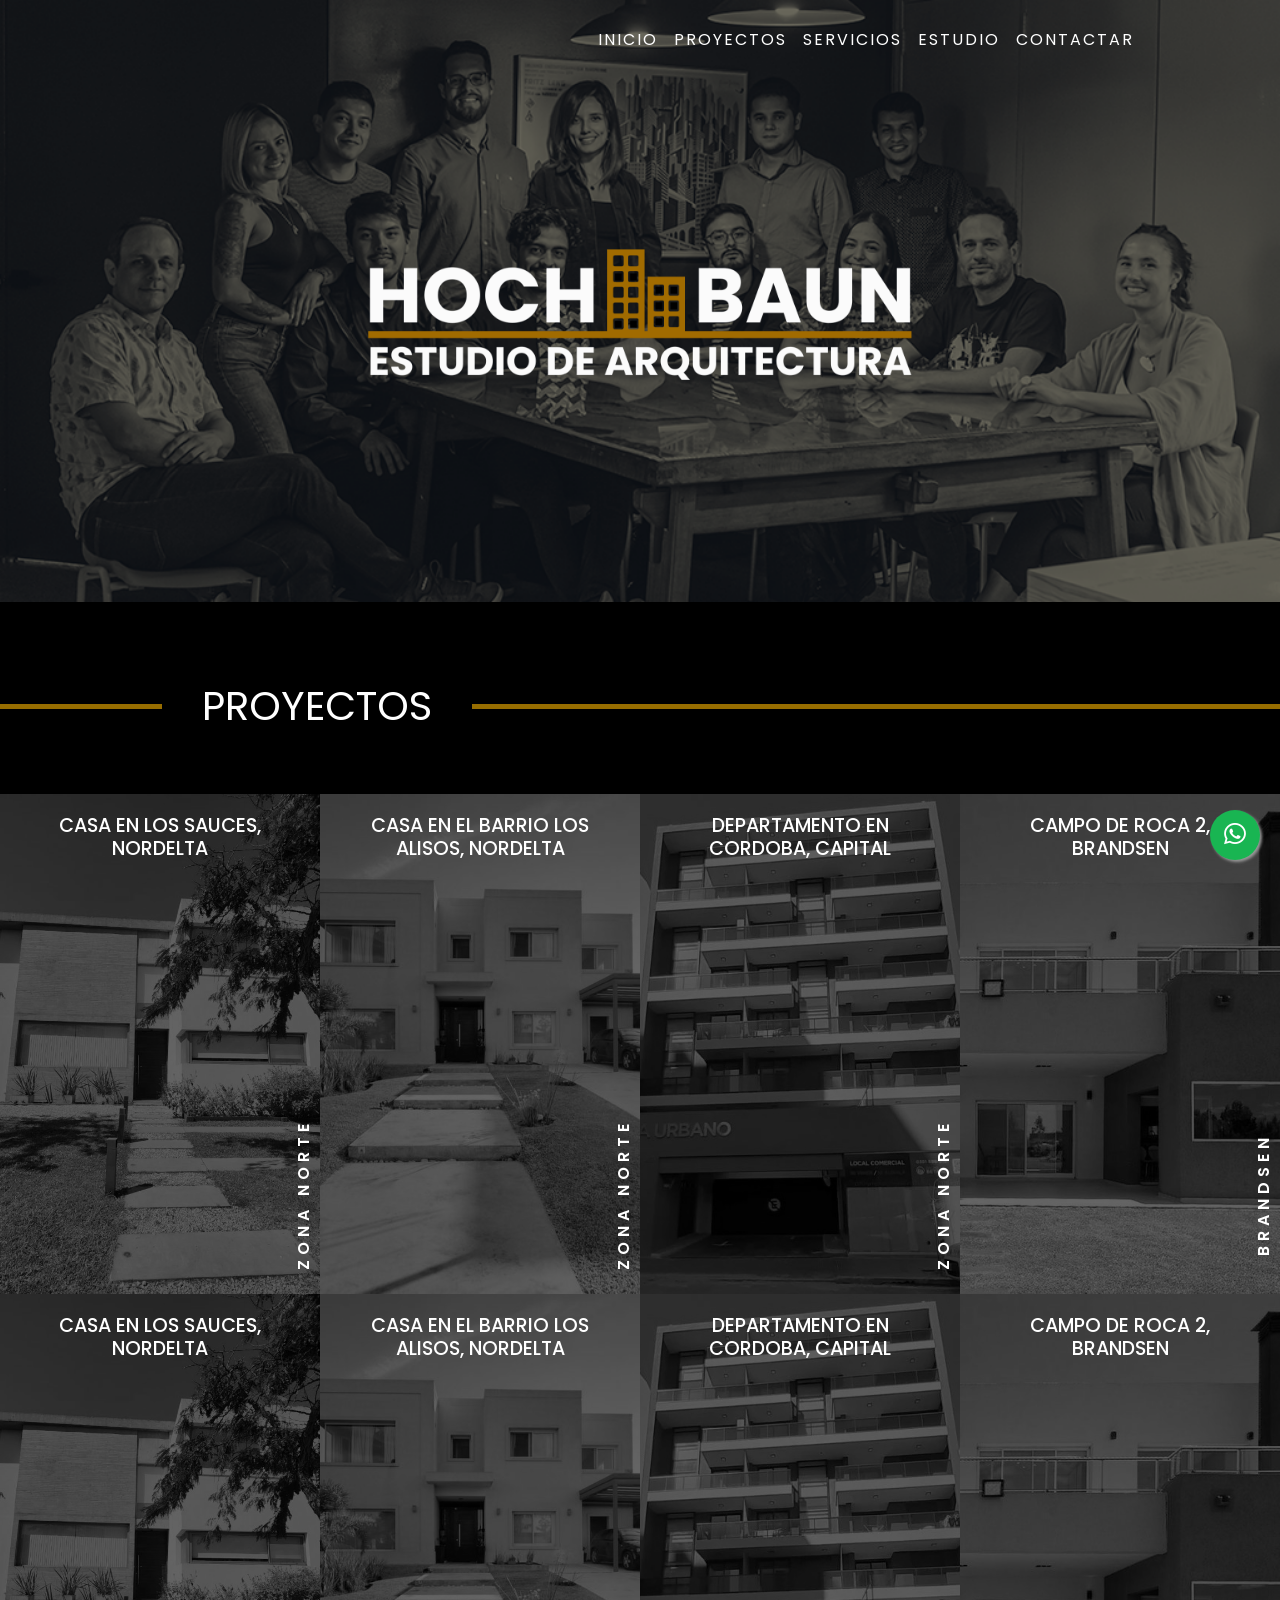
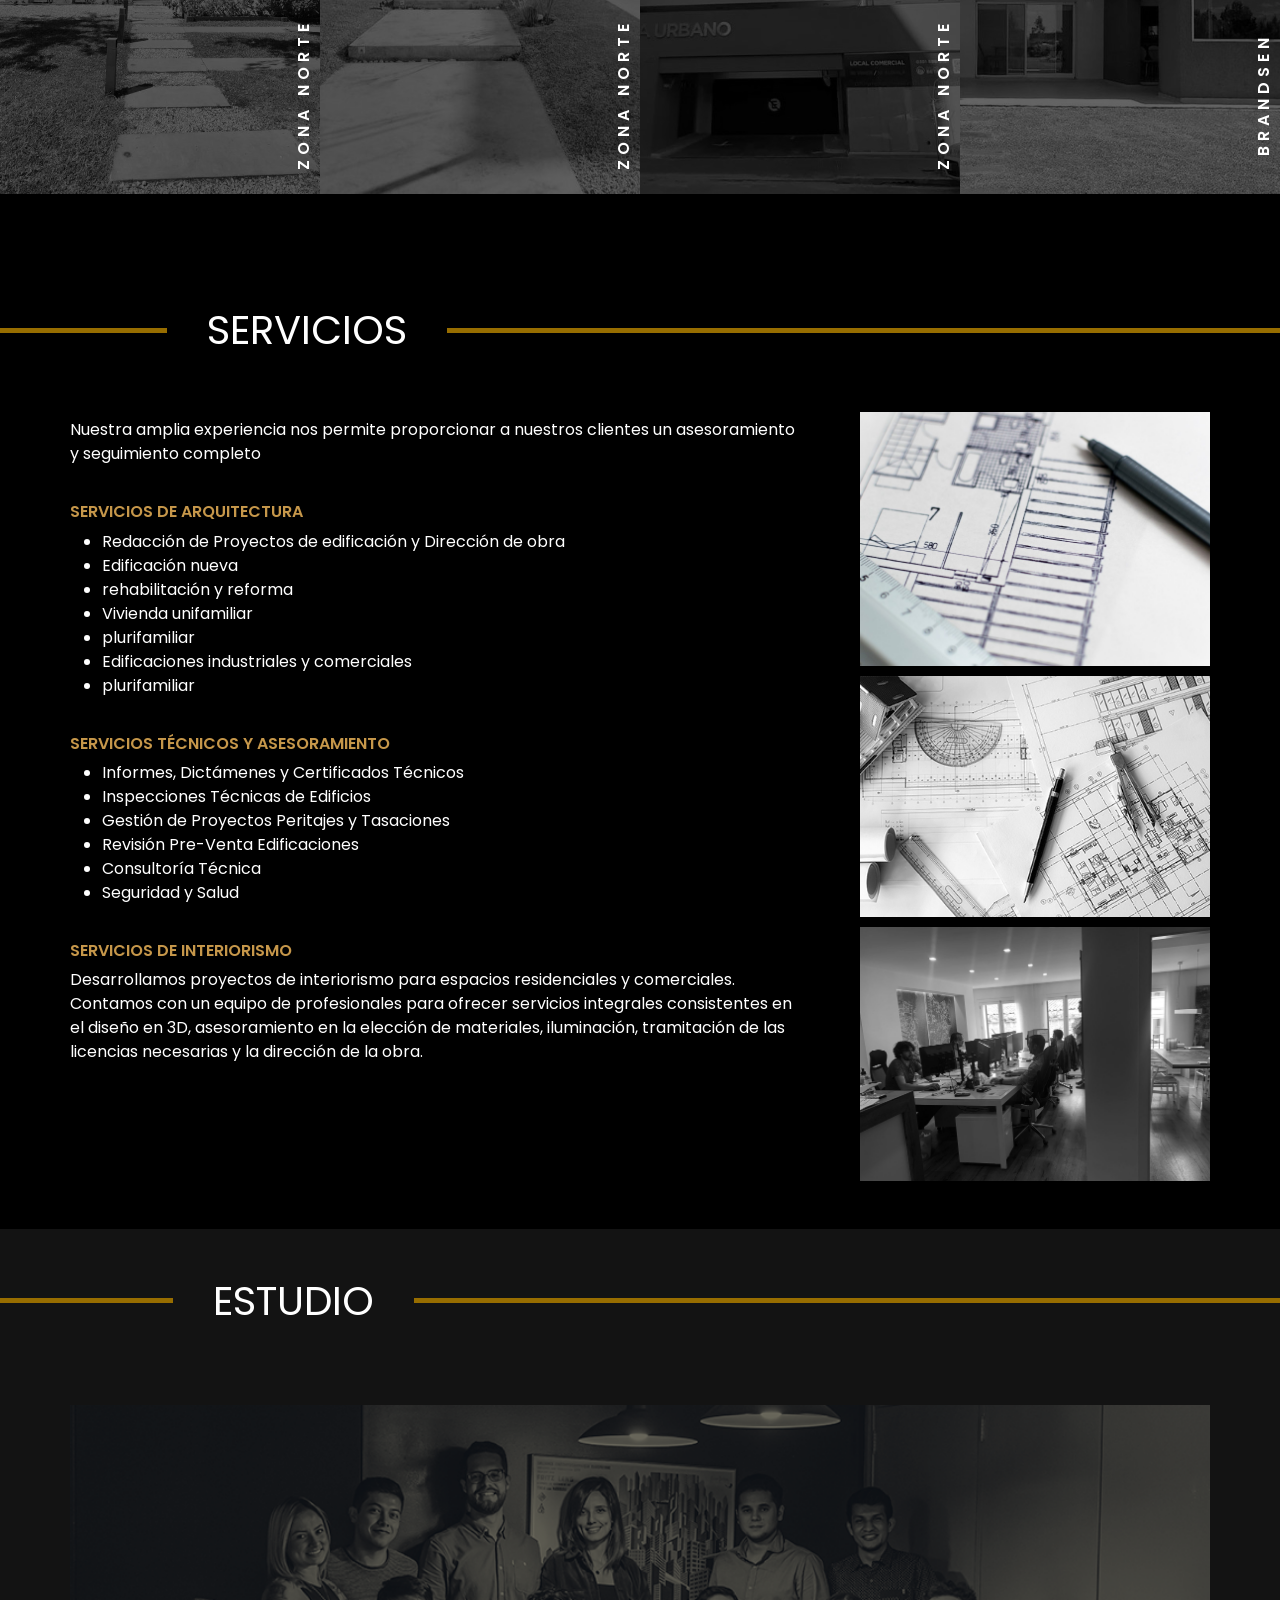
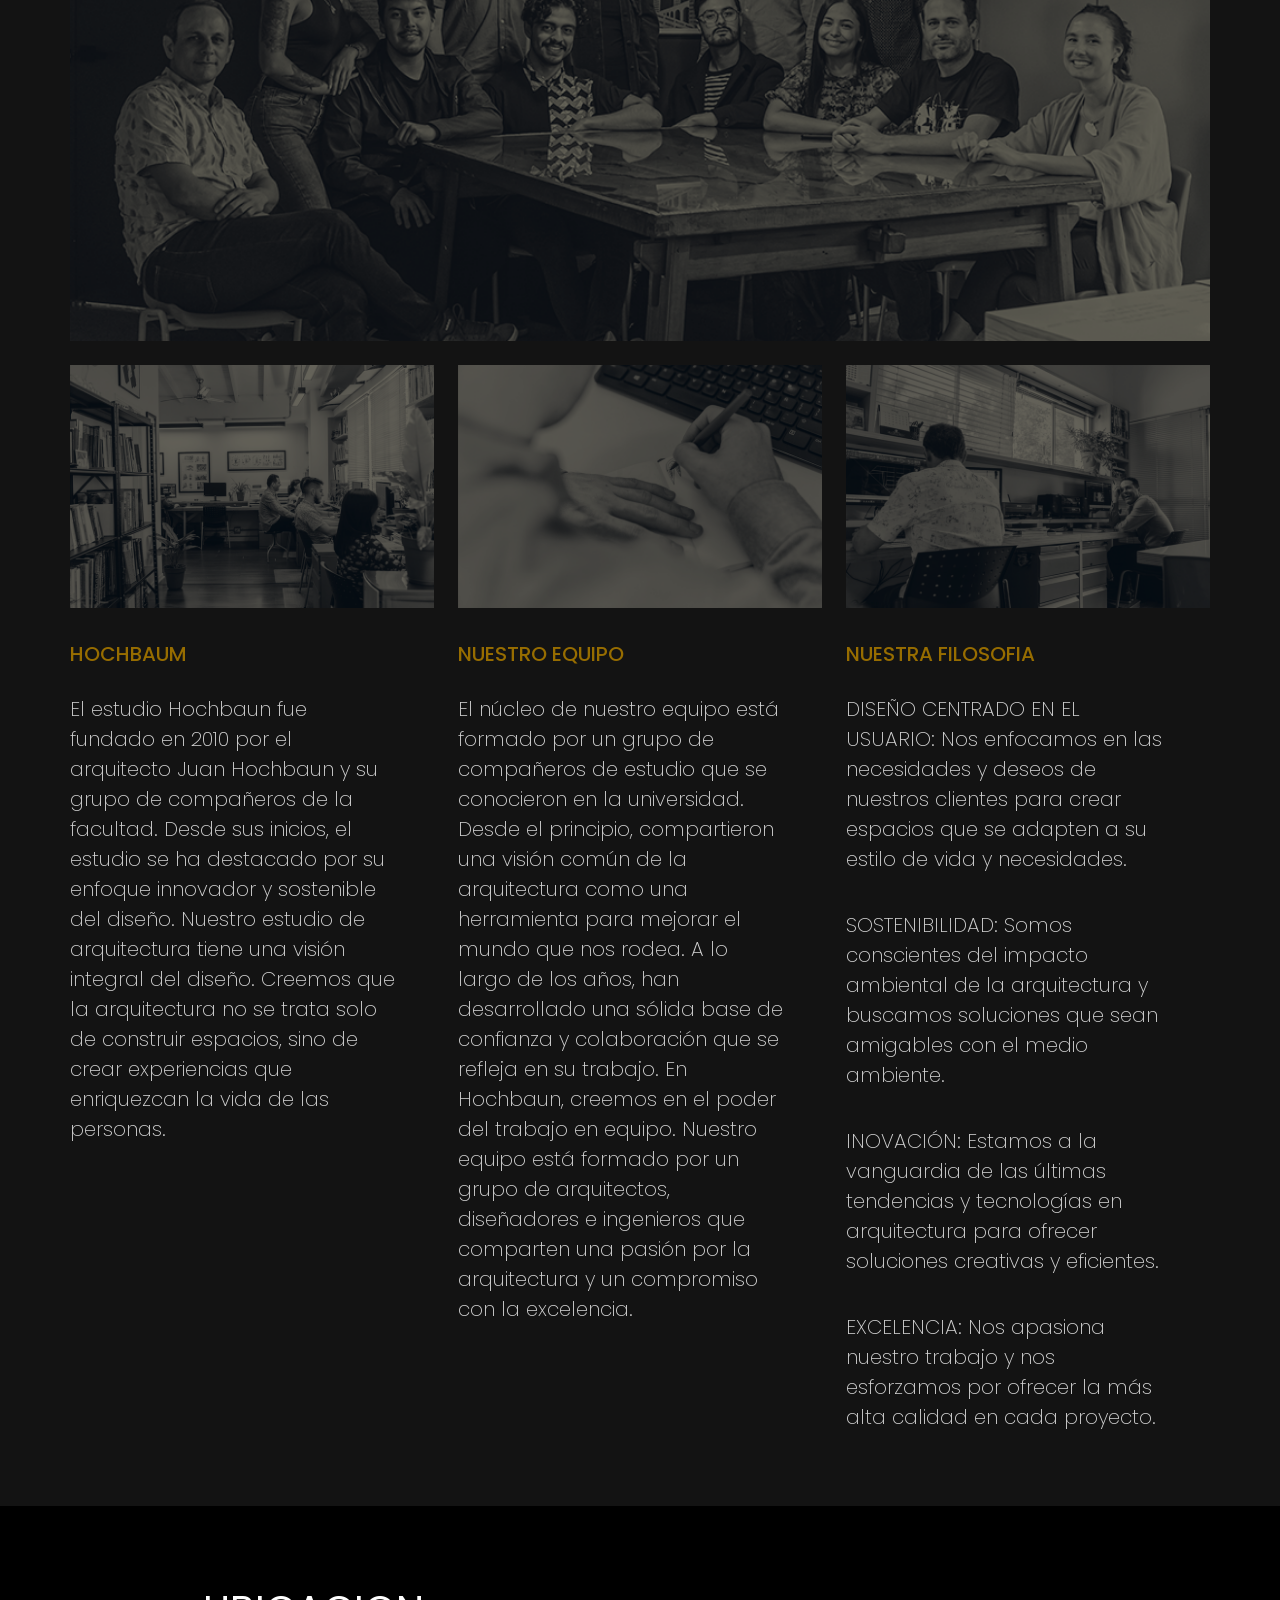
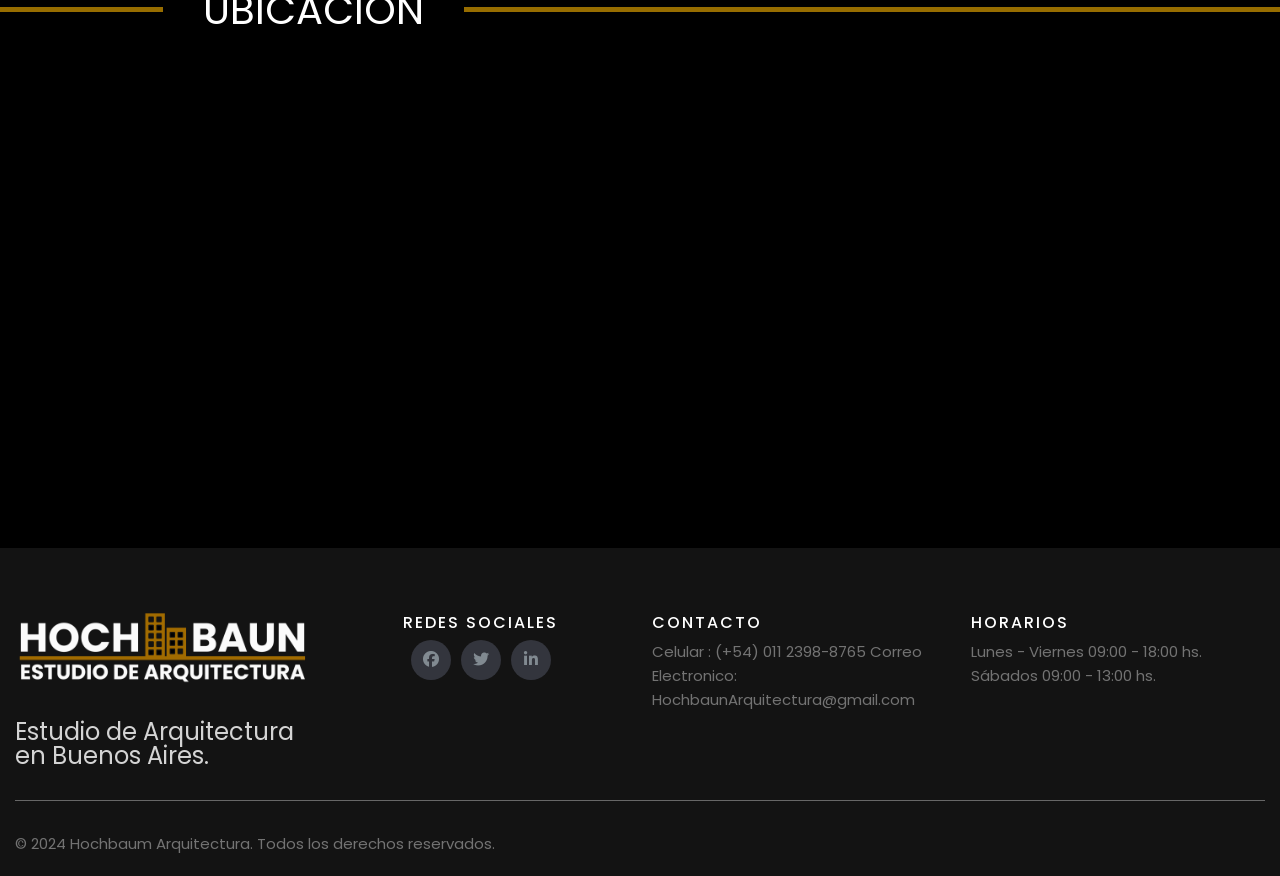
==== commit 3a4f4813: "Hochbaum-Estudio" ====
--- a/index.html
+++ b/index.html
@@ -17,7 +17,8 @@
     <link rel="stylesheet" href="./index.css">
     <title>Document</title>
 </head>
- <body style=" background-color: rgb(37, 37, 37);"> 
+ <body style=" background-color: rgb(0, 0, 0);"> 
+    <!-- <body style=" background-color: rgb(37, 37, 37);">  -->
 <!-- <body style=" background-color: rgb(54, 54, 54);"> -->
 
 <!-- ************** -->
--- a/index.css
+++ b/index.css
@@ -478,7 +478,7 @@
 }
 /* Estilo para las pestañas */
 .imagenes-proyecto{
-  margin-top: 10em;
+  margin-top: 5em;
 }
 
 
